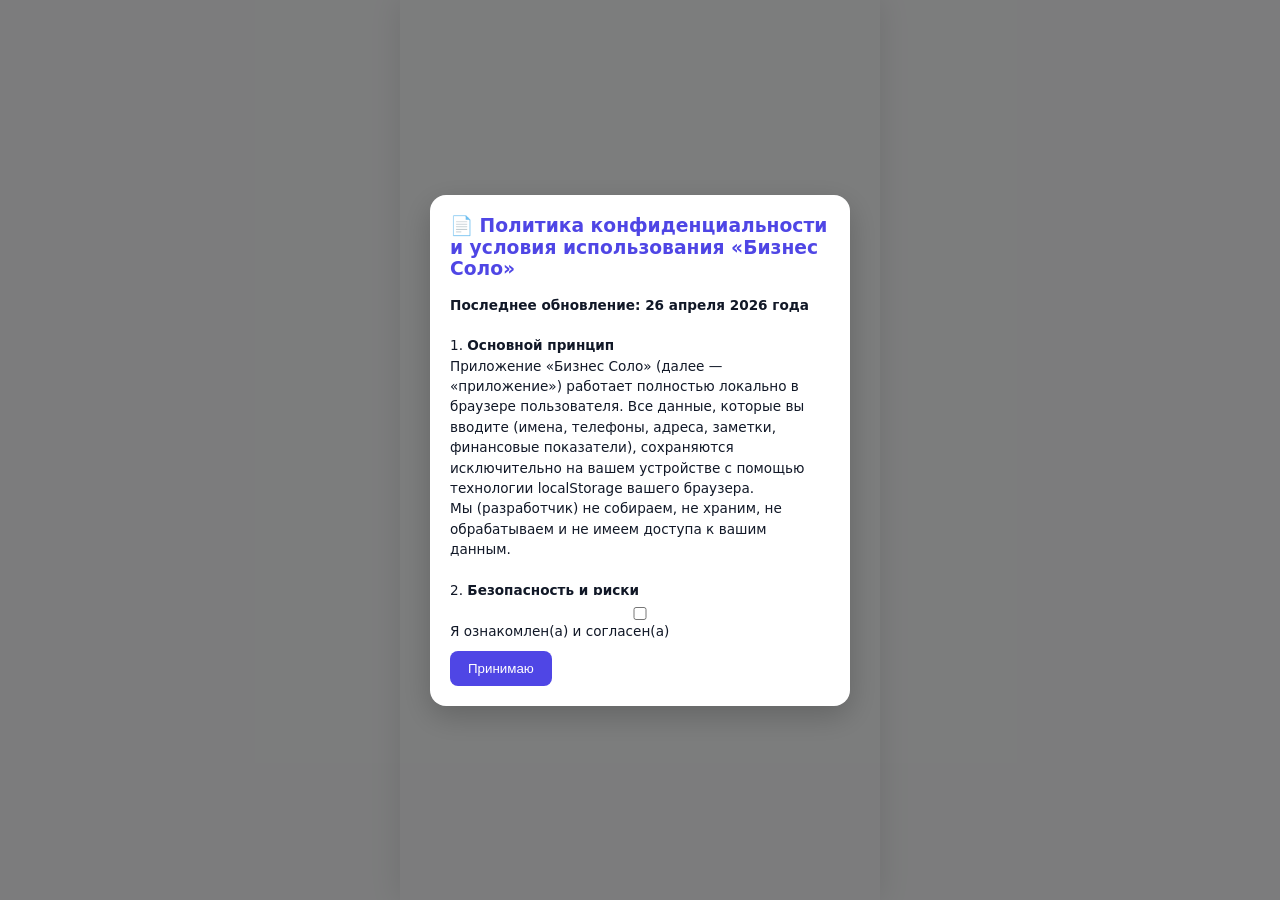
==== index.html @ 48cb6b0d "Update index.html дебаг" ====
<!DOCTYPE html>
<html lang="ru">
<head>
  <meta charset="UTF-8">
  <meta name="viewport" content="width=device-width, initial-scale=1.0, user-scalable=no, viewport-fit=cover">
  <title>Бизнес Соло — Микро CRM</title>
  <style>
    :root {
      --primary: #4f46e5;
      --primary-light: #eef2ff;
      --bg: #f9fafb;
      --card: #ffffff;
      --text: #111827;
      --gray: #6b7280;
      --border: #e5e7eb;
      --danger: #ef4444;
      --warning: #f59e0b;
      --success: #10b981;
      --shadow: 0 1px 3px rgba(0,0,0,0.1);
      --radius: 12px;
    }
    * { box-sizing: border-box; margin: 0; padding: 0; }
    body {
      font-family: system-ui, -apple-system, sans-serif;
      background: var(--bg);
      color: var(--text);
      display: flex;
      justify-content: center;
      align-items: center;
      height: 100dvh;
    }
    #app {
      width: 100%;
      max-width: 480px;
      height: 100%;
      background: var(--bg);
      display: flex;
      flex-direction: column;
      box-shadow: 0 0 30px rgba(0,0,0,0.1);
      position: relative;
      overflow: hidden;
    }
    .app-header {
      padding: 16px 20px 8px;
      font-size: 1.4rem;
      font-weight: 700;
      color: var(--primary);
      background: var(--card);
      border-bottom: 1px solid var(--border);
      z-index: 10;
      display: flex;
      align-items: center;
      justify-content: space-between;
    }
    .app-content {
      flex: 1;
      overflow-y: auto;
      padding: 16px 16px 80px 16px;
      -webkit-overflow-scrolling: touch;
      position: relative;
    }
    .tab-content { display: none; }
    .tab-content.active { display: block; }

    /* Нижнее меню */
    .bottom-nav {
      position: absolute;
      bottom: 0;
      left: 0;
      right: 0;
      height: 64px;
      background: var(--card);
      border-top: 1px solid var(--border);
      display: flex;
      justify-content: space-around;
      align-items: center;
      z-index: 20;
      box-shadow: 0 -2px 10px rgba(0,0,0,0.05);
      padding-bottom: env(safe-area-inset-bottom);
    }
    .nav-item {
      display: flex;
      flex-direction: column;
      align-items: center;
      justify-content: center;
      gap: 4px;
      background: none;
      border: none;
      color: var(--gray);
      font-size: 0.65rem;
      font-weight: 500;
      padding: 8px 12px;
      border-radius: 12px;
      transition: 0.2s;
      cursor: pointer;
      flex: 1;
    }
    .nav-item.active {
      color: var(--primary);
      background: var(--primary-light);
    }
    .nav-icon { font-size: 1.3rem; }

    .card {
      background: var(--card);
      border-radius: var(--radius);
      padding: 16px;
      margin-bottom: 12px;
      box-shadow: var(--shadow);
    }
    .list-item {
      display: flex;
      justify-content: space-between;
      align-items: center;
      padding: 14px 16px;
      background: var(--card);
      border-radius: var(--radius);
      margin-bottom: 8px;
      box-shadow: var(--shadow);
      cursor: pointer;
    }
    .list-item .info { flex: 1; }
    .list-item .actions { display: flex; gap: 8px; margin-left: 12px; }
    .badge {
      background: #dbeafe;
      color: #1e40af;
      padding: 4px 10px;
      border-radius: 20px;
      font-size: 0.7rem;
      font-weight: 600;
    }
    .btn {
      padding: 10px 18px;
      border: none;
      border-radius: 8px;
      font-weight: 500;
      cursor: pointer;
      transition: 0.2s;
      background: #e5e7eb;
      color: var(--text);
    }
    .btn-primary { background: var(--primary); color: white; }
    .btn-danger { background: var(--danger); color: white; }
    .btn-success { background: var(--success); color: white; }
    .btn-warning { background: var(--warning); color: white; }
    .btn-sm { padding: 6px 12px; font-size: 0.8rem; }
    .fab {
      position: sticky;
      bottom: 16px;
      float: right;
      width: 48px;
      height: 48px;
      border-radius: 50%;
      display: inline-flex;
      align-items: center;
      justify-content: center;
      font-size: 1.8rem;
      background: var(--primary);
      color: white;
      border: none;
      cursor: pointer;
      box-shadow: 0 4px 12px rgba(79,70,229,0.3);
      z-index: 5;
    }
    .search-input {
      width: 100%;
      padding: 10px;
      border: 1px solid var(--border);
      border-radius: 8px;
      margin-bottom: 12px;
      font-size: 0.95rem;
    }
    .funnel-columns {
      display: flex;
      gap: 12px;
      overflow-x: auto;
      padding-bottom: 12px;
    }
    .funnel-col {
      flex: 1;
      min-width: 140px;
      background: #f3f4f6;
      border-radius: var(--radius);
      padding: 8px;
      display: flex;
      flex-direction: column;
    }
    .funnel-col h3 { font-size: 0.8rem; margin-bottom: 8px; text-align: center; font-weight: 600; }
    .funnel-card {
      background: white;
      padding: 8px;
      border-radius: 6px;
      margin-bottom: 6px;
      display: flex;
      justify-content: space-between;
      align-items: center;
      box-shadow: 0 1px 2px rgba(0,0,0,0.05);
    }
    .summary-grid {
      display: grid;
      grid-template-columns: 1fr 1fr;
      gap: 10px;
      margin-bottom: 16px;
    }
    .summary-card {
      background: #f3f4f6;
      padding: 12px;
      border-radius: var(--radius);
    }
    .summary-card h4 { font-size: 0.7rem; color: var(--gray); text-transform: uppercase; }
    .summary-card .value { font-size: 1.4rem; font-weight: bold; margin-top: 4px; }

    .modal-overlay {
      position: fixed;
      top: 0; left: 0; width: 100%; height: 100%;
      background: rgba(0,0,0,0.5);
      display: flex;
      justify-content: center;
      align-items: center;
      z-index: 100;
      animation: fadeIn 0.2s;
    }
    .modal {
      background: var(--card);
      border-radius: 16px;
      padding: 20px;
      width: 90%;
      max-width: 420px;
      max-height: 85vh;
      overflow-y: auto;
      box-shadow: 0 10px 30px rgba(0,0,0,0.2);
    }
    .modal h3 { margin-bottom: 16px; color: var(--primary); }
    .form-group { margin-bottom: 12px; }
    .form-group label { display: block; font-weight: 500; margin-bottom: 4px; font-size: 0.85rem; }
    .form-group input, .form-group select, .form-group textarea {
      width: 100%;
      padding: 10px;
      border: 1px solid var(--border);
      border-radius: 8px;
      font-size: 0.95rem;
    }
    .modal-buttons { display: flex; gap: 10px; margin-top: 16px; justify-content: flex-end; }

    /* Toast */
    .toast-container {
      position: fixed;
      top: 16px;
      right: 16px;
      left: 16px;
      z-index: 200;
      pointer-events: none;
    }
    .toast {
      background: var(--text);
      color: white;
      padding: 12px 16px;
      border-radius: 8px;
      margin-bottom: 8px;
      box-shadow: var(--shadow);
      font-size: 0.9rem;
      animation: slideIn 0.3s ease;
      pointer-events: auto;
    }
    @keyframes slideIn { from { transform: translateY(-20px); opacity: 0; } to { transform: translateY(0); opacity: 1; } }
    @keyframes fadeIn { from { opacity: 0; } to { opacity: 1; } }
  </style>
</head>
<body>
<div id="app">
  <!-- Модальное окно согласия -->
  <div id="consentModal" class="modal-overlay" style="display:none;">
    <div class="modal">
      <h3>📄 Политика конфиденциальности и условия использования «Бизнес Соло»</h3>
      <div class="policy-text" style="font-size:0.85rem; line-height:1.5; max-height:300px; overflow-y:auto; margin-bottom:12px;">
        <strong>Последнее обновление: 26 апреля 2026 года</strong><br><br>
        1. <strong>Основной принцип</strong><br>
        Приложение «Бизнес Соло» (далее — «приложение») работает полностью локально в браузере пользователя. Все данные, которые вы вводите (имена, телефоны, адреса, заметки, финансовые показатели), сохраняются исключительно на вашем устройстве с помощью технологии localStorage вашего браузера.<br>
        Мы (разработчик) не собираем, не храним, не обрабатываем и не имеем доступа к вашим данным.<br><br>
        2. <strong>Безопасность и риски</strong><br>
        Хранение в localStorage означает:<br>
        - Ваши данные защищены стандартными механизмами браузера и ОС.<br>
        - При очистке данных браузера, удалении истории, переустановке браузера или использовании режима «инкогнито» информация может быть безвозвратно утеряна.<br>
        - Приложение не шифрует данные отдельно, доступ к ним может получить любой, кто имеет физический доступ к вашему разблокированному устройству.<br>
        Настоятельно рекомендуется регулярно создавать резервные копии.<br><br>
        3. <strong>Персональные данные</strong><br>
        Вы можете вносить любую информацию, включая персональные данные третьих лиц. Поскольку данные не покидают ваше устройство и не доступны разработчику, вы являетесь единственным ответственным за их сохранность и законность обработки.<br><br>
        4. <strong>Бесплатность и добровольные пожертвования</strong><br>
        Приложение полностью бесплатно. Поддержать разработку можно через Boosty: https://boosty.to/ilyasishmukhametov и DonationAlerts: https://www.donationalerts.com/r/ilyas_donationalerts<br><br>
        5. <strong>Отказ от гарантий</strong><br>
        Приложение предоставляется «как есть». Разработчик не гарантирует отсутствие ошибок, бесперебойную работу или сохранность данных.<br><br>
        6. <strong>Контакты</strong><br>
        Обратная связь через ВК: https://vk.ru/composerbloknot<br>
        Приложение создано с использованием нейросетевых технологий.
      </div>
      <div class="form-group">
        <label><input type="checkbox" id="consentCheckbox"> Я ознакомлен(а) и согласен(а)</label>
      </div>
      <button id="acceptConsentBtn" class="btn btn-primary" disabled>Принимаю</button>
    </div>
  </div>

  <!-- Основной UI -->
  <div id="mainUI" style="display:none; flex-direction:column; height:100%;">
    <div class="app-header">
      <span id="headerTitle">Клиенты</span>
    </div>
    <div class="app-content" id="appContent">
      <div id="tab-clients" class="tab-content active"></div>
      <div id="tab-tasks" class="tab-content"></div>
      <div id="tab-funnel" class="tab-content"></div>
      <div id="tab-accounting" class="tab-content"></div>
      <div id="tab-settings" class="tab-content"></div>
    </div>
    <div class="bottom-nav" id="bottomNav">
      <button class="nav-item active" data-tab="clients"><span class="nav-icon">👥</span>Клиенты</button>
      <button class="nav-item" data-tab="tasks"><span class="nav-icon">📋</span>Задачи</button>
      <button class="nav-item" data-tab="funnel"><span class="nav-icon">📊</span>Воронка</button>
      <button class="nav-item" data-tab="accounting"><span class="nav-icon">💰</span>Бухгалтерия</button>
      <button class="nav-item" data-tab="settings"><span class="nav-icon">⚙️</span>Настройки</button>
    </div>
  </div>
</div>

<!-- Toast контейнер -->
<div id="toastContainer" class="toast-container"></div>

<script>
  // ===================== УТИЛИТЫ =====================
  function escapeHtml(str) {
    const div = document.createElement('div');
    div.appendChild(document.createTextNode(str));
    return div.innerHTML;
  }
  function escapeCSV(str) {
    if (typeof str !== 'string') str = String(str);
    return `"${str.replace(/"/g, '""')}"`;
  }
  function showToast(message, duration = 2000) {
    const container = document.getElementById('toastContainer');
    const toast = document.createElement('div');
    toast.className = 'toast';
    toast.textContent = message;
    container.appendChild(toast);
    setTimeout(() => toast.remove(), duration);
  }

  // ===================== ХРАНИЛИЩЕ =====================
  const STORAGE_KEY = 'businessSolo';
  function loadData() {
    const raw = localStorage.getItem(STORAGE_KEY);
    const defaultData = {
      clients: [],
      obligations: [],
      funnel: {
        stages: ['Созвонились', 'Договорились о цене', 'Получена предоплата', 'Выполнено'],
        clientStage: {},
        trash: [] // { clientId, clientName, stageIndex, dateRemoved }
      }
    };
    if (!raw) return defaultData;
    try {
      const parsed = JSON.parse(raw);
      if (!parsed.funnel) parsed.funnel = defaultData.funnel;
      if (!parsed.funnel.stages) parsed.funnel.stages = defaultData.funnel.stages;
      if (!parsed.funnel.clientStage) parsed.funnel.clientStage = {};
      if (!parsed.funnel.trash) parsed.funnel.trash = [];
      // Миграция старых trash (если было только stage)
      parsed.funnel.trash = parsed.funnel.trash.map(t => {
        if (t.stageIndex === undefined && t.stage) {
          const idx = parsed.funnel.stages.indexOf(t.stage);
          return { ...t, stageIndex: idx >= 0 ? idx : 0 };
        }
        return t;
      });
      return parsed;
    } catch(e) { return defaultData; }
  }
  function saveData(data) {
    localStorage.setItem(STORAGE_KEY, JSON.stringify(data));
    document.dispatchEvent(new CustomEvent('data-updated'));
  }

  const modals = {};
  function showModal(modalId) {
    if (!modals[modalId]) modals[modalId] = document.getElementById(modalId);
    if (modals[modalId]) modals[modalId].style.display = 'flex';
  }
  function hideModal(modalId) {
    if (modals[modalId]) modals[modalId].style.display = 'none';
  }
  function switchTab(tabName) {
    document.querySelectorAll('.tab-content').forEach(c => c.classList.remove('active'));
    document.querySelectorAll('.nav-item').forEach(b => b.classList.remove('active'));
    const tab = document.getElementById(`tab-${tabName}`);
    if (tab) tab.classList.add('active');
    const navBtn = document.querySelector(`.nav-item[data-tab="${tabName}"]`);
    if (navBtn) navBtn.classList.add('active');
    document.getElementById('headerTitle').textContent =
      { clients: 'Клиенты', tasks: 'Задачи', funnel: 'Воронка', accounting: 'Бухгалтерия', settings: 'Настройки' }[tabName];
    document.dispatchEvent(new CustomEvent('tab-switched', { detail: tabName }));
  }

  // ===================== КЛИЕНТЫ =====================
  class ClientsTab {
    constructor(container) {
      this.container = container;
      this.searchQuery = '';
      this.render();
      document.addEventListener('data-updated', () => this.render());
      this.container.addEventListener('click', (e) => {
        const btn = e.target.closest('button');
        if (btn) {
          if (btn.id === 'addClientFab') showModal('clientModal');
          if (btn.dataset.action === 'edit') {
            const id = btn.closest('.list-item')?.dataset.clientId;
            if (id) this.editClient(id);
          }
          if (btn.dataset.action === 'delete') {
            const id = btn.closest('.list-item')?.dataset.clientId;
            if (id && confirm('Удалить клиента?')) this.deleteClient(id);
          }
          return;
        }
        const item = e.target.closest('.list-item');
        if (item && !e.target.closest('button')) {
          this.showClientInfo(item.dataset.clientId);
        }
      });
    }
    deleteClient(id) {
      let data = loadData();
      data.clients = data.clients.filter(c => c.id !== id);
      data.obligations = data.obligations.filter(o => o.clientId !== id);
      delete data.funnel.clientStage[id];
      data.funnel.trash = data.funnel.trash.filter(t => t.clientId !== id);
      saveData(data);
    }
    editClient(id) {
      const data = loadData();
      const client = data.clients.find(c => c.id === id);
      if (!client) return;
      document.getElementById('clientId').value = client.id;
      document.getElementById('clientFIO').value = client.fio;
      document.getElementById('clientPhone').value = client.phone || '';
      document.getElementById('clientEmail').value = client.email || '';
      document.getElementById('clientAddress').value = client.address || '';
      document.getElementById('clientDesc').value = client.desc || '';
      showModal('clientModal');
    }
    showClientInfo(id) {
      const data = loadData();
      const client = data.clients.find(c => c.id === id);
      if (!client) return;
      const obligations = data.obligations.filter(o => o.clientId === id);
      const content = document.getElementById('clientDetailContent');
      content.innerHTML = `
        <p><strong>ФИО:</strong> ${escapeHtml(client.fio)}</p>
        <p><strong>Телефон:</strong> ${escapeHtml(client.phone || '-')}</p>
        <p><strong>Email:</strong> ${escapeHtml(client.email || '-')}</p>
        <p><strong>Адрес:</strong> ${escapeHtml(client.address || '-')}</p>
        <p><strong>Описание:</strong> ${escapeHtml(client.desc || '-')}</p>
        <h4>Обязательства:</h4>
        ${obligations.map(o => `<div>📌 ${escapeHtml(o.desc)} (${o.date ? new Date(o.date).toLocaleDateString() : 'без срока'}) - Пред: ${o.prepay}₽, Пост: ${o.postpay}₽</div>`).join('')}
        <div class="modal-buttons">
          <button class="btn btn-sm" id="editClientFromDetail">Редактировать</button>
          <button class="btn btn-sm btn-danger" id="deleteClientFromDetail">Удалить</button>
        </div>
      `;
      document.getElementById('editClientFromDetail').onclick = () => { hideModal('clientDetailModal'); this.editClient(id); };
      document.getElementById('deleteClientFromDetail').onclick = () => { if(confirm('Удалить клиента?')) { this.deleteClient(id); hideModal('clientDetailModal'); }};
      showModal('clientDetailModal');
    }
    render() {
      const data = loadData();
      const filtered = data.clients.filter(c =>
        c.fio.toLowerCase().includes(this.searchQuery.toLowerCase())
      );
      let html = `<input class="search-input" type="text" placeholder="🔍 Поиск клиентов..." value="${escapeHtml(this.searchQuery)}" id="clientSearch">`;
      html += '<button class="fab" id="addClientFab">+</button>';
      html += filtered.map(c => `
        <div class="list-item" data-client-id="${c.id}">
          <div class="info"><strong>${escapeHtml(c.fio)}</strong></div>
          <button class="btn btn-sm" data-action="edit">✏️</button>
          <button class="btn btn-sm btn-danger" data-action="delete">🗑</button>
        </div>
      `).join('');
      if (filtered.length === 0) html += '<p style="text-align:center;color:gray;">Нет клиентов</p>';
      this.container.innerHTML = html;
      const searchInput = document.getElementById('clientSearch');
      if (searchInput) {
        searchInput.addEventListener('input', (e) => {
          this.searchQuery = e.target.value;
          this.render();
        });
      }
    }
  }

  // ===================== ЗАДАЧИ =====================
  class TasksTab {
    constructor(container) {
      this.container = container;
      this.render();
      document.addEventListener('data-updated', () => this.render());
      this.container.addEventListener('click', (e) => {
        const btn = e.target.closest('button');
        if (!btn) return;
        if (btn.id === 'addTaskFab') {
          document.getElementById('taskId').value = '';
          document.getElementById('taskModalTitle').textContent = 'Новое обязательство';
          showModal('taskModal');
        }
        if (btn.dataset.action === 'togglePre') {
          const id = btn.closest('.list-item')?.dataset.obligId;
          if (id) this.toggleObligation(id, 'prepaid');
        }
        if (btn.dataset.action === 'togglePost') {
          const id = btn.closest('.list-item')?.dataset.obligId;
          if (id) this.toggleObligation(id, 'postpaid');
        }
        if (btn.dataset.action === 'edit') {
          const id = btn.closest('.list-item')?.dataset.obligId;
          if (id) this.editObligation(id);
        }
        if (btn.dataset.action === 'delete') {
          const id = btn.closest('.list-item')?.dataset.obligId;
          if (id && confirm('Удалить задачу?')) this.deleteObligation(id);
        }
      });
    }
    toggleObligation(id, field) {
      let data = loadData();
      const obl = data.obligations.find(o => o.id === id);
      if (!obl) return;
      obl[field] = !obl[field];
      saveData(data);
    }
    editObligation(id) {
      const data = loadData();
      const obl = data.obligations.find(o => o.id === id);
      if (!obl) return;
      document.getElementById('taskId').value = obl.id;
      document.getElementById('taskClientSelect').value = obl.clientId;
      document.getElementById('taskDesc').value = obl.desc;
      document.getElementById('taskPrepay').value = obl.prepay;
      document.getElementById('taskPostpay').value = obl.postpay;
      document.getElementById('taskCosts').value = obl.costs;
      document.getElementById('taskDate').value = obl.date;
      document.getElementById('taskModalTitle').textContent = 'Редактировать обязательство';
      showModal('taskModal');
    }
    deleteObligation(id) {
      let data = loadData();
      data.obligations = data.obligations.filter(o => o.id !== id);
      saveData(data);
    }
    render() {
      const data = loadData();
      const obligations = [...data.obligations].sort((a,b) => {
        if (a.date && b.date) return new Date(a.date) - new Date(b.date);
        if (a.date) return -1;
        if (b.date) return 1;
        return parseInt(b.id) - parseInt(a.id);
      });
      const today = new Date(); today.setHours(0,0,0,0);
      let html = '<button class="fab" id="addTaskFab">+</button>';
      obligations.forEach(o => {
        const client = data.clients.find(c => c.id === o.clientId);
        const clientName = client ? client.fio : 'Неизвестный';
        const dateStr = o.date ? new Date(o.date).toLocaleDateString() : 'без срока';
        const overdue = o.date && new Date(o.date) < today ? 'style="border-left:4px solid var(--danger);"' : '';
        html += `<div class="list-item" data-oblig-id="${o.id}" ${overdue}>
          <div class="info"><strong>${escapeHtml(clientName)}</strong>: ${escapeHtml(o.desc)}<br><small>📅 ${dateStr} | 💰 ${o.prepay}/${o.postpay}₽</small></div>
          <div class="actions">
            <button class="btn btn-sm ${o.prepaid ? 'btn-success' : ''}" data-action="togglePre" title="Отметить предоплату">Прд</button>
            <button class="btn btn-sm ${o.postpaid ? 'btn-success' : ''}" data-action="togglePost" title="Отметить постоплату">Пст</button>
            <button class="btn btn-sm" data-action="edit" title="Редактировать">✏️</button>
            <button class="btn btn-sm btn-danger" data-action="delete" title="Удалить">🗑</button>
          </div>
        </div>`;
      });
      if (obligations.length === 0) html += '<p style="text-align:center;color:gray;">Нет задач</p>';
      this.container.innerHTML = html;
    }
  }

  // ===================== ВОРОНКА =====================
  class FunnelTab {
    constructor(container) {
      this.container = container;
      this.render();
      document.addEventListener('data-updated', () => this.render());
      this.container.addEventListener('click', (e) => {
        const btn = e.target.closest('button');
        if (!btn) return;
        if (btn.id === 'addToFunnelBtn') this.showAddToFunnel();
        if (btn.id === 'trashBtn') this.showTrash();
        if (btn.id === 'manageStagesBtn') showModal('stagesModal');
        if (btn.dataset.move) {
          const [cid, dir] = btn.dataset.move.split(',');
          this.moveClient(cid, dir);
        }
        if (btn.dataset.trashClient) {
          if (confirm('Удалить клиента в мусорку?')) this.sendToTrash(btn.dataset.trashClient);
        }
      });
    }
    moveClient(clientId, direction) {
      let data = loadData();
      const stagesCount = data.funnel.stages.length;
      let cur = data.funnel.clientStage[clientId] ?? 0;
      if (direction === 'right') cur = Math.min(cur + 1, stagesCount - 1);
      else cur = Math.max(cur - 1, 0);
      data.funnel.clientStage[clientId] = cur;
      saveData(data);
    }
    sendToTrash(clientId) {
      let data = loadData();
      const client = data.clients.find(c => c.id === clientId);
      if (!client) return;
      const stageIdx = data.funnel.clientStage[clientId] ?? 0;
      data.funnel.trash.push({
        clientId,
        clientName: client.fio,
        stageIndex: stageIdx,
        dateRemoved: new Date().toISOString()
      });
      delete data.funnel.clientStage[clientId];
      saveData(data);
    }
    showTrash() {
      const data = loadData();
      const trash = data.funnel.trash;
      const content = document.getElementById('trashContent');
      const stats = {};
      trash.forEach(t => {
        const stageName = data.funnel.stages[t.stageIndex] || 'Неизвестно';
        stats[stageName] = (stats[stageName] || 0) + 1;
      });
      let html = trash.map(t => {
        const stageName = data.funnel.stages[t.stageIndex] || 'Неизвестно';
        return `<div class="list-item"><span>${escapeHtml(t.clientName)} — этап «${escapeHtml(stageName)}»</span>
          <button class="btn btn-sm" data-restore="${t.clientId}">↩️</button></div>`;
      }).join('');
      html += '<div class="trash-stats" style="margin-top:12px;"><strong>Статистика отвалов:</strong><br>';
      for (const [stage, count] of Object.entries(stats)) html += `${escapeHtml(stage)}: ${count}<br>`;
      html += '</div>';
      html += '<button id="clearTrashBtn" class="btn btn-danger btn-sm" style="margin-top:12px;">Очистить всё</button>';
      content.innerHTML = html;
      showModal('trashModal');
      document.querySelectorAll('[data-restore]').forEach(btn => {
        btn.onclick = () => {
          let d = loadData();
          const id = btn.dataset.restore;
          const item = d.funnel.trash.find(t => t.clientId === id);
          if (item) {
            d.funnel.clientStage[id] = item.stageIndex;
            d.funnel.trash = d.funnel.trash.filter(t => t.clientId !== id);
            saveData(d);
            this.showTrash();
          }
        };
      });
      document.getElementById('clearTrashBtn').onclick = () => {
        if (confirm('Очистить всю мусорку?')) {
          let d = loadData();
          d.funnel.trash = [];
          saveData(d);
          hideModal('trashModal');
          showToast('Мусорка очищена');
        }
      };
    }
    showAddToFunnel() {
      const data = loadData();
      const inFunnel = new Set(Object.keys(data.funnel.clientStage));
      const inTrash = new Set(data.funnel.trash.map(t => t.clientId));
      const available = data.clients.filter(c => !inFunnel.has(c.id) && !inTrash.has(c.id));
      const content = document.getElementById('addToFunnelContent');
      content.innerHTML = available.length ? available.map(c => `<div class="list-item" data-cid="${c.id}">${escapeHtml(c.fio)}<button class="btn btn-sm">+</button></div>`).join('')
        : '<p>Все клиенты уже в воронке или в мусорке</p>';
      showModal('addToFunnelModal');
      content.querySelectorAll('.list-item').forEach(item => {
        item.addEventListener('click', () => {
          const cid = item.dataset.cid;
          if (!cid) return;
          let d = loadData();
          d.funnel.clientStage[cid] = 0;
          saveData(d);
          hideModal('addToFunnelModal');
        });
      });
    }
    renderStagesManagement() {
      const data = loadData();
      const container = document.getElementById('stagesList');
      if (!container) return;
      container.innerHTML = data.funnel.stages.map((s, idx) => `
        <div style="display:flex; align-items:center; margin-bottom:8px;">
          <input type="text" value="${escapeHtml(s)}" data-stage-idx="${idx}" style="flex:1;">
          <button class="btn btn-sm" data-move-stage="${idx},up" ${idx===0?'disabled':''}>↑</button>
          <button class="btn btn-sm" data-move-stage="${idx},down" ${idx===data.funnel.stages.length-1?'disabled':''}>↓</button>
          <button class="btn btn-sm btn-danger" data-del-stage="${idx}" style="margin-left:4px;">🗑</button>
        </div>
      `).join('');
      container.querySelectorAll('input').forEach(inp => {
        inp.addEventListener('change', () => {
          const idx = parseInt(inp.dataset.stageIdx);
          let d = loadData();
          d.funnel.stages[idx] = inp.value.trim() || d.funnel.stages[idx];
          saveData(d);
        });
      });
      container.querySelectorAll('[data-move-stage]').forEach(btn => {
        btn.addEventListener('click', () => {
          const [idx, dir] = btn.dataset.moveStage.split(',');
          const i = parseInt(idx);
          let d = loadData();
          const stages = d.funnel.stages;
          if (dir === 'up' && i > 0) {
            [stages[i], stages[i-1]] = [stages[i-1], stages[i]];
            // Обновить индексы клиентов
            for (const [cid, s] of Object.entries(d.funnel.clientStage)) {
              if (s === i) d.funnel.clientStage[cid] = i-1;
              else if (s === i-1) d.funnel.clientStage[cid] = i;
            }
            for (const item of d.funnel.trash) {
              if (item.stageIndex === i) item.stageIndex = i-1;
              else if (item.stageIndex === i-1) item.stageIndex = i;
            }
          } else if (dir === 'down' && i < stages.length-1) {
            [stages[i], stages[i+1]] = [stages[i+1], stages[i]];
            for (const [cid, s] of Object.entries(d.funnel.clientStage)) {
              if (s === i) d.funnel.clientStage[cid] = i+1;
              else if (s === i+1) d.funnel.clientStage[cid] = i;
            }
            for (const item of d.funnel.trash) {
              if (item.stageIndex === i) item.stageIndex = i+1;
              else if (item.stageIndex === i+1) item.stageIndex = i;
            }
          }
          saveData(d);
          this.renderStagesManagement();
        });
      });
      container.querySelectorAll('[data-del-stage]').forEach(btn => {
        btn.addEventListener('click', () => {
          const idx = parseInt(btn.dataset.delStage);
          if (!confirm('Удалить стадию?')) return;
          let d = loadData();
          if (d.funnel.stages.length <= 1) return;
          const newIdx = idx === 0 ? 0 : idx - 1;
          for (const [cid, s] of Object.entries(d.funnel.clientStage)) {
            if (s === idx) d.funnel.clientStage[cid] = newIdx;
            else if (s > idx) d.funnel.clientStage[cid] = s - 1;
          }
          for (const item of d.funnel.trash) {
            if (item.stageIndex === idx) item.stageIndex = newIdx;
            else if (item.stageIndex > idx) item.stageIndex -= 1;
          }
          d.funnel.stages.splice(idx, 1);
          saveData(d);
          this.renderStagesManagement();
        });
      });
      document.getElementById('addStageBtn').onclick = () => {
        const name = document.getElementById('newStageName').value.trim();
        if (!name) return;
        let d = loadData();
        d.funnel.stages.push(name);
        saveData(d);
        document.getElementById('newStageName').value = '';
        this.renderStagesManagement();
      };
    }
    render() {
      const data = loadData();
      let html = '<div style="display:flex; justify-content:space-between; margin-bottom:12px;">';
      html += '<button class="btn btn-sm" id="trashBtn">🗑️ Мусорка</button>';
      html += '<button class="btn btn-sm" id="addToFunnelBtn">+ Клиент</button>';
      html += '</div>';
      html += '<div class="funnel-columns">';
      data.funnel.stages.forEach((stage, idx) => {
        const clientsInStage = Object.entries(data.funnel.clientStage)
          .filter(([_, s]) => s === idx)
          .map(([cid]) => data.clients.find(c => c.id === cid))
          .filter(Boolean);
        html += `<div class="funnel-col"><h3>${escapeHtml(stage)}</h3>`;
        clientsInStage.forEach(client => {
          html += `<div class="funnel-card">
            <span>${escapeHtml(client.fio)}</span>
            <div>
              <button class="btn btn-sm" data-move="${client.id},left">←</button>
              <button class="btn btn-sm" data-move="${client.id},right">→</button>
              <button class="btn btn-sm btn-warning" data-trash-client="${client.id}">🗑</button>
            </div>
          </div>`;
        });
        html += '</div>';
      });
      html += '</div>';
      html += '<button class="btn btn-sm" id="manageStagesBtn" style="margin-top:10px;">Управление стадиями</button>';
      this.container.innerHTML = html;
    }
  }

  // ===================== БУХГАЛТЕРИЯ =====================
 class AccountingTab {
    constructor(container) {
      this.container = container;
      document.addEventListener('data-updated', () => this.render());
      this.render();
    }
    getFiltered(filter = null) {
      const data = loadData();
      if (!filter) {
        const periodSelect = this.container.querySelector('#periodSelect');
        const dateFrom = this.container.querySelector('#dateFrom');
        const dateTo = this.container.querySelector('#dateTo');
        if (!periodSelect) return data.obligations;
        const period = periodSelect.value;
        filter = { period, customFrom: dateFrom?.value, customTo: dateTo?.value };
      }
      const { period, customFrom, customTo } = filter;
      const now = new Date();
      const todayStart = new Date(now.getFullYear(), now.getMonth(), now.getDate());
      return data.obligations.filter(o => {
        if (!o.date) return period === 'all';
        const d = new Date(o.date);
        switch(period) {
          case 'today': return d >= todayStart && d < new Date(todayStart.getTime() + 86400000);
          case 'week': {
            const day = now.getDay() || 7;
            const mon = new Date(now); mon.setDate(now.getDate()-day+1); mon.setHours(0,0,0,0);
            const sun = new Date(mon); sun.setDate(mon.getDate()+6); sun.setHours(23,59,59,999);
            return d>=mon && d<=sun;
          }
          case 'month': return d.getMonth()===now.getMonth() && d.getFullYear()===now.getFullYear();
          case 'year': return d.getFullYear()===now.getFullYear();
          case 'lastMonth': {
            const lm = new Date(now.getFullYear(), now.getMonth()-1,1);
            const lme = new Date(now.getFullYear(), now.getMonth(),0); lme.setHours(23,59,59,999);
            return d>=lm && d<=lme;
          }
          case 'lastYear': return d.getFullYear()===now.getFullYear()-1;
          case 'custom': {
            const from = customFrom ? new Date(customFrom) : null;
            const to = customTo ? new Date(customTo) : null;
            if (from) from.setHours(0,0,0,0);
            if (to) to.setHours(23,59,59,999);
            if (from && to) return d>=from && d<=to;
            if (from) return d>=from;
            if (to) return d<=to;
            return true;
          }
          default: return true;
        }
      });
    }
    exportCSV(all = false) {
      const filtered = all ? loadData().obligations : this.getFiltered();
      const data = loadData();
      const clientsMap = new Map(data.clients.map(c => [c.id, c.fio]));
      let csv = 'Клиент,Описание,Дата,Предоплата,Предоплата получена,Постоплата,Постоплата получена,Затраты\n';
      filtered.forEach(o => {
        csv += [
          escapeCSV(clientsMap.get(o.clientId) || ''),
          escapeCSV(o.desc),
          escapeCSV(o.date || ''),
          o.prepay,
          o.prepaid ? 'Да' : 'Нет',
          o.postpay,
          o.postpaid ? 'Да' : 'Нет',
          o.costs
        ].join(',') + '\n';
      });
      const blob = new Blob(['\uFEFF'+csv], {type:'text/csv'});
      const a = document.createElement('a'); a.href = URL.createObjectURL(blob); a.download = 'accounting.csv'; a.click();
    }
    render() {
      const filtered = this.getFiltered();
      const s = {
        expPre: 0, recPre: 0,
        expPost: 0, recPost: 0,
        costs: 0
      };
      filtered.forEach(o => {
        if (!o.prepaid) s.expPre += o.prepay;
        else s.recPre += o.prepay;
        if (!o.postpaid) s.expPost += o.postpay;
        else s.recPost += o.postpay;
        s.costs += o.costs;
      });
      const profit = s.recPre + s.recPost - s.costs;

      this.container.innerHTML = `
        <div class="card">
          <select id="periodSelect" style="width:100%; margin-bottom:8px;">
            <option value="all">Всё время</option>
            <option value="today">Сегодня</option>
            <option value="week">Неделя</option>
            <option value="month">Месяц</option>
            <option value="year">Год</option>
            <option value="lastMonth">Прошлый месяц</option>
            <option value="lastYear">Прошлый год</option>
            <option value="custom">Произвольный</option>
          </select>
          <div id="customRange" style="display:none; gap:8px; margin-bottom:8px;">
            <input type="date" id="dateFrom"><input type="date" id="dateTo">
          </div>
          <div class="summary-grid">
            <div class="summary-card">
              <h4>Предоплаты к получению</h4>
              <div class="value">${s.expPre.toFixed(2)}₽</div>
            </div>
            <div class="summary-card">
              <h4>Получено предоплат</h4>
              <div class="value" style="color:green">${s.recPre.toFixed(2)}₽</div>
            </div>
            <div class="summary-card">
              <h4>Постоплаты к получению</h4>
              <div class="value">${s.expPost.toFixed(2)}₽</div>
            </div>
            <div class="summary-card">
              <h4>Получено постоплат</h4>
              <div class="value" style="color:green">${s.recPost.toFixed(2)}₽</div>
            </div>
            <div class="summary-card">
              <h4>Затраты</h4>
              <div class="value" style="color:red">${s.costs.toFixed(2)}₽</div>
            </div>
            <div class="summary-card">
              <h4>Чистая прибыль</h4>
              <div class="value">${profit.toFixed(2)}₽</div>
            </div>
          </div>
          <button id="exportBtn" class="btn btn-primary" style="width:100%;">📥 Экспорт CSV</button>
        </div>
      `;

      // Обработчики событий теперь внутри render()
      const periodSelect = this.container.querySelector('#periodSelect');
      const customRange = this.container.querySelector('#customRange');
      const dateFrom = this.container.querySelector('#dateFrom');
      const dateTo = this.container.querySelector('#dateTo');
      const exportBtn = this.container.querySelector('#exportBtn');

      if (periodSelect) {
        periodSelect.addEventListener('change', () => {
          if (customRange) customRange.style.display = periodSelect.value === 'custom' ? 'flex' : 'none';
          this.render();
        });
      }
      if (exportBtn) {
        exportBtn.addEventListener('click', () => this.exportCSV());
      }
      if (dateFrom) dateFrom.addEventListener('change', () => this.render());
      if (dateTo) dateTo.addEventListener('change', () => this.render());
      if (customRange) customRange.style.display = periodSelect?.value === 'custom' ? 'flex' : 'none';
    }
}
  // ===================== НАСТРОЙКИ =====================
  class SettingsTab {
    constructor(container) {
      this.container = container;
      this.render();
    }
    render() {
      this.container.innerHTML = `
        <div class="card">
          <h3>💾 Резервная копия</h3>
          <button id="downloadBackupBtn" class="btn btn-primary" style="width:100%; margin-bottom:8px; padding:12px;">📥 Скачать</button>
          <button id="uploadBackupBtn" class="btn" style="width:100%; padding:12px;">📤 Загрузить</button>
          <input type="file" id="backupFileInput" accept=".json" hidden>
        </div>
        <div class="card">
          <h3>📤 Экспорт</h3>
          <button id="exportClientsBtn" class="btn" style="width:100%; margin-bottom:6px; padding:12px;">👥 Клиенты CSV</button>
          <button id="exportTasksBtn" class="btn" style="width:100%; margin-bottom:6px; padding:12px;">📋 Задачи CSV</button>
          <button id="exportFunnelBtn" class="btn" style="width:100%; margin-bottom:6px; padding:12px;">📊 Воронка CSV</button>
          <button id="exportAccountingBtn" class="btn" style="width:100%; padding:12px;">💰 Бухгалтерия CSV (все)</button>
        </div>
        <div class="card">
          <h3>🛠️ Управление</h3>
          <button id="resetDataBtn" class="btn btn-danger" style="width:100%; margin-bottom:12px; padding:12px;">🗑️ Сбросить все данные</button>
          <button id="showConsentAgain" class="btn" style="width:100%; padding:12px;">📄 Пользовательское соглашение</button>
        </div>
        <div class="card">
          <h3>ℹ️ О приложении</h3>
          <a href="https://boosty.to/ilyasishmukhametov" target="_blank" style="display:block; padding:10px 0; text-decoration:none;">❤️ Поддержать на Boosty</a>
          <a href="https://www.donationalerts.com/r/ilyas_donationalerts" target="_blank" style="display:block; padding:10px 0; text-decoration:none;">💲 DonationAlerts</a>
          <a href="https://vk.ru/composerbloknot" target="_blank" style="display:block; padding:10px 0; text-decoration:none;">✉️ Обратная связь ВК</a>
          <p style="margin-top:16px; text-align:center; font-size:0.8rem;">© 2026 Бизнес Соло</p>
        </div>
      `;
      document.getElementById('downloadBackupBtn').onclick = () => {
        const blob = new Blob([JSON.stringify(loadData())], {type:'application/json'});
        const a = document.createElement('a'); a.href = URL.createObjectURL(blob); a.download = 'backup.json'; a.click();
      };
      document.getElementById('uploadBackupBtn').onclick = () => document.getElementById('backupFileInput').click();
      document.getElementById('backupFileInput').onchange = (e) => {
        const file = e.target.files[0];
        if (!file) return;
        const reader = new FileReader();
        reader.onload = (ev) => {
          try {
            const imported = JSON.parse(ev.target.result);
            if (imported.clients && imported.obligations) {
              if (confirm('Заменить данные?')) { saveData(imported); showToast('Данные импортированы'); }
            } else showToast('Неверный формат файла');
          } catch { showToast('Ошибка чтения файла'); }
        };
        reader.readAsText(file);
      };
      document.getElementById('exportClientsBtn').onclick = () => {
        const data = loadData();
        let csv = 'ФИО,Телефон,Email,Адрес,Описание\n';
        data.clients.forEach(c => csv += `${escapeCSV(c.fio)},${escapeCSV(c.phone||'')},${escapeCSV(c.email||'')},${escapeCSV(c.address||'')},${escapeCSV(c.desc||'')}\n`);
        const blob = new Blob(['\uFEFF'+csv], {type:'text/csv'});
        const a = document.createElement('a'); a.href = URL.createObjectURL(blob); a.download = 'clients.csv'; a.click();
      };
      document.getElementById('exportTasksBtn').onclick = () => {
        const data = loadData(); const map = new Map(data.clients.map(c=>[c.id,c.fio]));
        let csv = 'Клиент,Описание,Дата,Предоплата,Постоплата,Затраты\n';
        data.obligations.forEach(o => csv += `${escapeCSV(map.get(o.clientId)||'')},${escapeCSV(o.desc)},${escapeCSV(o.date||'')},${o.prepay},${o.postpay},${o.costs}\n`);
        const blob = new Blob(['\uFEFF'+csv], {type:'text/csv'});
        const a = document.createElement('a'); a.href = URL.createObjectURL(blob); a.download = 'tasks.csv'; a.click();
      };
      document.getElementById('exportFunnelBtn').onclick = () => {
        const data = loadData();
        let csv = 'Клиент,Стадия\n';
        for (const [cid, idx] of Object.entries(data.funnel.clientStage)) {
          const client = data.clients.find(c=>c.id===cid);
          csv += `${escapeCSV(client?.fio||'')},${escapeCSV(data.funnel.stages[idx]||'')}\n`;
        }
        const blob = new Blob(['\uFEFF'+csv], {type:'text/csv'});
        const a = document.createElement('a'); a.href = URL.createObjectURL(blob); a.download = 'funnel.csv'; a.click();
      };
      document.getElementById('exportAccountingBtn').onclick = () => {
        // Используем временный экземпляр для вызова exportCSV с параметром all=true
        const temp = new AccountingTab(document.createElement('div'));
        temp.exportCSV(true);
      };
      document.getElementById('resetDataBtn').onclick = () => {
        if (confirm('Вы уверены? Это удалит всех клиентов, задачи и воронку безвозвратно.')) {
          saveData({ clients: [], obligations: [], funnel: { stages: ['Созвонились', 'Договорились о цене', 'Получена предоплата', 'Выполнено'], clientStage: {}, trash: [] } });
          showToast('Все данные сброшены');
        }
      };
      document.getElementById('showConsentAgain').onclick = () => showModal('consentModal');
    }
  }

  // ===================== ИНИЦИАЛИЗАЦИЯ =====================
  document.addEventListener('DOMContentLoaded', () => {
    document.body.insertAdjacentHTML('beforeend', `
      <div id="clientModal" class="modal-overlay" style="display:none;"><div class="modal">
        <h3>Добавить клиента</h3>
        <input type="hidden" id="clientId">
        <div class="form-group"><label>ФИО</label><input id="clientFIO" required></div>
        <div class="form-group"><label>Телефон</label><input id="clientPhone"></div>
        <div class="form-group"><label>Email</label><input id="clientEmail"></div>
        <div class="form-group"><label>Адрес</label><input id="clientAddress"></div>
        <div class="form-group"><label>Описание</label><textarea id="clientDesc" rows="2"></textarea></div>
        <div class="modal-buttons"><button class="btn" onclick="hideModal('clientModal')">Отмена</button><button class="btn btn-primary" id="saveClientBtn">Сохранить</button></div>
      </div></div>
      <div id="taskModal" class="modal-overlay" style="display:none;"><div class="modal">
        <h3 id="taskModalTitle">Новое обязательство</h3>
        <input type="hidden" id="taskId">
        <div class="form-group"><label>Клиент</label><select id="taskClientSelect"></select></div>
        <div class="form-group"><label>Описание</label><input id="taskDesc" placeholder="Например: Полить цветы"></div>
        <div class="form-group"><label>Предоплата, ₽</label><input type="number" id="taskPrepay" value="0" step="0.01"></div>
        <div class="form-group"><label>Постоплата, ₽</label><input type="number" id="taskPostpay" value="0" step="0.01"></div>
        <div class="form-group"><label>Затраты, ₽</label><input type="number" id="taskCosts" value="0" step="0.01"></div>
        <div class="form-group"><label>Дата и время</label><input type="datetime-local" id="taskDate"></div>
        <div class="modal-buttons"><button class="btn" onclick="hideModal('taskModal')">Отмена</button><button class="btn btn-primary" id="saveTaskBtn">Сохранить</button></div>
      </div></div>
      <div id="clientDetailModal" class="modal-overlay" style="display:none;"><div class="modal"><div id="clientDetailContent"></div><button class="btn" onclick="hideModal('clientDetailModal')">Закрыть</button></div></div>
      <div id="trashModal" class="modal-overlay" style="display:none;"><div class="modal"><h3>🗑️ Мусорка</h3><div id="trashContent"></div><button class="btn" onclick="hideModal('trashModal')">Закрыть</button></div></div>
      <div id="addToFunnelModal" class="modal-overlay" style="display:none;"><div class="modal"><h3>Добавить клиента в воронку</h3><div id="addToFunnelContent"></div><button class="btn" onclick="hideModal('addToFunnelModal')">Закрыть</button></div></div>
      <div id="stagesModal" class="modal-overlay" style="display:none;"><div class="modal"><h3>Управление стадиями</h3><div id="stagesList"></div><input id="newStageName" placeholder="Новая стадия" style="width:100%; margin-top:8px;"><button id="addStageBtn" class="btn btn-primary" style="width:100%; margin-top:4px;">Добавить</button><button class="btn" onclick="hideModal('stagesModal')" style="width:100%; margin-top:8px;">Закрыть</button></div></div>
    `);

    const consentKey = 'privacyAccepted';
    if (localStorage.getItem(consentKey) !== 'true') {
      showModal('consentModal');
      document.getElementById('consentCheckbox').addEventListener('change', function() {
        document.getElementById('acceptConsentBtn').disabled = !this.checked;
      });
      document.getElementById('acceptConsentBtn').addEventListener('click', () => {
        if (document.getElementById('consentCheckbox').checked) {
          localStorage.setItem(consentKey, 'true');
          hideModal('consentModal');
          document.getElementById('mainUI').style.display = 'flex';
          initApp();
        }
      });
    } else {
      document.getElementById('mainUI').style.display = 'flex';
      initApp();
    }

    function initApp() {
      document.querySelectorAll('.nav-item').forEach(btn => {
        btn.addEventListener('click', () => switchTab(btn.dataset.tab));
      });

      new ClientsTab(document.getElementById('tab-clients'));
      new TasksTab(document.getElementById('tab-tasks'));
      const funnelTab = new FunnelTab(document.getElementById('tab-funnel'));
      new AccountingTab(document.getElementById('tab-accounting'));
      new SettingsTab(document.getElementById('tab-settings'));

      document.getElementById('saveClientBtn').addEventListener('click', () => {
        const id = document.getElementById('clientId').value;
        const fio = document.getElementById('clientFIO').value.trim();
        if (!fio) return showToast('ФИО обязательно', 2000);
        const client = {
          id: id || Date.now().toString(),
          fio, phone: document.getElementById('clientPhone').value,
          email: document.getElementById('clientEmail').value,
          address: document.getElementById('clientAddress').value,
          desc: document.getElementById('clientDesc').value
        };
        let data = loadData();
        if (id) {
          const idx = data.clients.findIndex(c => c.id === id);
          if (idx !== -1) data.clients[idx] = client;
        } else data.clients.push(client);
        saveData(data);
        hideModal('clientModal');
      });

      document.getElementById('saveTaskBtn').addEventListener('click', () => {
        const id = document.getElementById('taskId').value;
        const clientId = document.getElementById('taskClientSelect').value;
        const desc = document.getElementById('taskDesc').value.trim();
        if (!clientId || !desc) return showToast('Заполните клиента и описание');
        const task = {
          id: id || Date.now().toString(),
          clientId, desc,
          prepay: parseFloat(document.getElementById('taskPrepay').value) || 0,
          postpay: parseFloat(document.getElementById('taskPostpay').value) || 0,
          prepaid: false, postpaid: false,
          costs: parseFloat(document.getElementById('taskCosts').value) || 0,
          date: document.getElementById('taskDate').value
        };
        let data = loadData();
        if (id) {
          const index = data.obligations.findIndex(o => o.id === id);
          if (index !== -1) data.obligations[index] = task;
        } else data.obligations.push(task);
        saveData(data);
        hideModal('taskModal');
      });

      function updateTaskClientSelect() {
        const data = loadData();
        const select = document.getElementById('taskClientSelect');
        if (select) select.innerHTML = '<option value="">Выберите клиента</option>' + data.clients.map(c => `<option value="${c.id}">${escapeHtml(c.fio)}</option>`).join('');
      }
      document.addEventListener('data-updated', updateTaskClientSelect);
      updateTaskClientSelect();

      const observer = new MutationObserver((mutations) => {
        mutations.forEach(mu => {
          if (mu.target.id === 'stagesModal' && mu.target.style.display === 'flex') {
            funnelTab.renderStagesManagement();
          }
        });
      });
      observer.observe(document.getElementById('stagesModal'), { attributes: true, attributeFilter: ['style'] });

      // Закрытие модалок по клику на оверлей и Escape
      document.querySelectorAll('.modal-overlay').forEach(overlay => {
        overlay.addEventListener('click', function(e) {
          if (e.target === this) this.style.display = 'none';
        });
      });
      document.addEventListener('keydown', (e) => {
        if (e.key === 'Escape') {
          document.querySelectorAll('.modal-overlay[style*="display: flex"]').forEach(overlay => {
            overlay.style.display = 'none';
          });
        }
      });
    }
  });
</script>
</body>
</html>
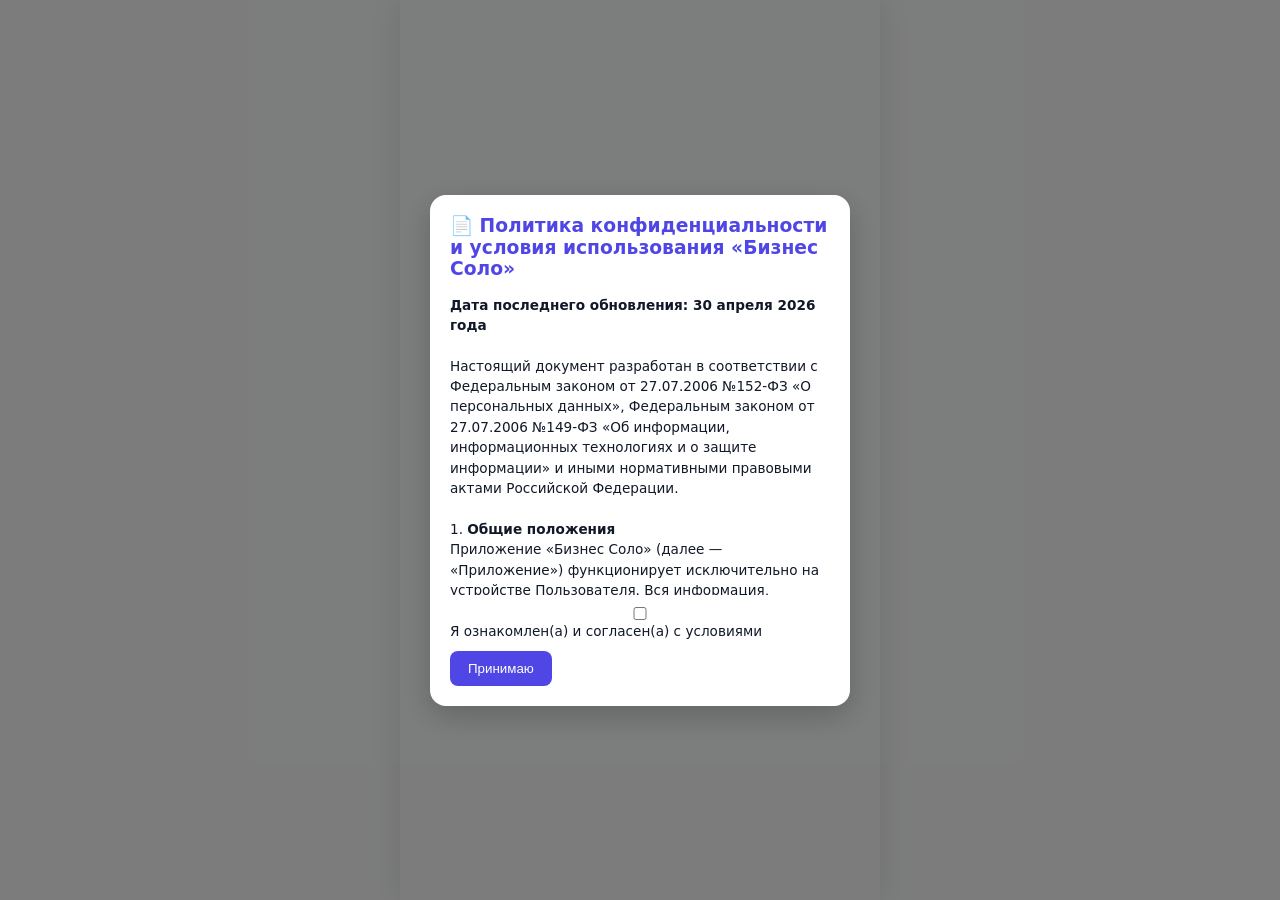
==== commit 7111c464: "Rename deepseek_html_20260430_32c17f.html to index.html" ====
--- a/index.html
+++ b/index.html
@@ -184,6 +184,8 @@
       padding: 8px;
       display: flex;
       flex-direction: column;
+      max-height: 60vh;
+      overflow-y: auto;
     }
     .funnel-col h3 { font-size: 0.8rem; margin-bottom: 8px; text-align: center; font-weight: 600; }
     .funnel-card {
@@ -273,28 +275,29 @@
     <div class="modal">
       <h3>📄 Политика конфиденциальности и условия использования «Бизнес Соло»</h3>
       <div class="policy-text" style="font-size:0.85rem; line-height:1.5; max-height:300px; overflow-y:auto; margin-bottom:12px;">
-        <strong>Последнее обновление: 26 апреля 2026 года</strong><br><br>
-        1. <strong>Основной принцип</strong><br>
-        Приложение «Бизнес Соло» (далее — «приложение») работает полностью локально в браузере пользователя. Все данные, которые вы вводите (имена, телефоны, адреса, заметки, финансовые показатели), сохраняются исключительно на вашем устройстве с помощью технологии localStorage вашего браузера.<br>
-        Мы (разработчик) не собираем, не храним, не обрабатываем и не имеем доступа к вашим данным.<br><br>
-        2. <strong>Безопасность и риски</strong><br>
-        Хранение в localStorage означает:<br>
-        - Ваши данные защищены стандартными механизмами браузера и ОС.<br>
-        - При очистке данных браузера, удалении истории, переустановке браузера или использовании режима «инкогнито» информация может быть безвозвратно утеряна.<br>
-        - Приложение не шифрует данные отдельно, доступ к ним может получить любой, кто имеет физический доступ к вашему разблокированному устройству.<br>
-        Настоятельно рекомендуется регулярно создавать резервные копии.<br><br>
-        3. <strong>Персональные данные</strong><br>
-        Вы можете вносить любую информацию, включая персональные данные третьих лиц. Поскольку данные не покидают ваше устройство и не доступны разработчику, вы являетесь единственным ответственным за их сохранность и законность обработки.<br><br>
-        4. <strong>Бесплатность и добровольные пожертвования</strong><br>
-        Приложение полностью бесплатно. Поддержать разработку можно через Boosty: https://boosty.to/ilyasishmukhametov и DonationAlerts: https://www.donationalerts.com/r/ilyas_donationalerts<br><br>
-        5. <strong>Отказ от гарантий</strong><br>
-        Приложение предоставляется «как есть». Разработчик не гарантирует отсутствие ошибок, бесперебойную работу или сохранность данных.<br><br>
-        6. <strong>Контакты</strong><br>
-        Обратная связь через ВК: https://vk.ru/composerbloknot<br>
-        Приложение создано с использованием нейросетевых технологий.
+        <strong>Дата последнего обновления: 30 апреля 2026 года</strong><br><br>
+        Настоящий документ разработан в соответствии с Федеральным законом от 27.07.2006 №152-ФЗ «О персональных данных», Федеральным законом от 27.07.2006 №149-ФЗ «Об информации, информационных технологиях и о защите информации» и иными нормативными правовыми актами Российской Федерации.<br><br>
+        1. <strong>Общие положения</strong><br>
+        Приложение «Бизнес Соло» (далее — «Приложение») функционирует исключительно на устройстве Пользователя. Вся информация, вносимая в Приложение (включая, но не ограничиваясь: фамилии, имена, отчества, номера телефонов, адреса электронной почты, физические адреса, финансовые показатели), сохраняется локально с использованием механизма localStorage веб-браузера, входящего в состав Приложения.<br><br>
+        2. <strong>Порядок обработки персональных данных</strong><br>
+        Пользователь самостоятельно определяет цели обработки персональных данных, состав обрабатываемых персональных данных, а также действия (операции), совершаемые с ними. В рамках использования Приложения Пользователь выступает оператором персональных данных в смысле, придаваемом Федеральным законом «О персональных данных». Разработчик Приложения (Илья Ишмухаметов) не осуществляет сбор, хранение, систематизацию, накопление, уточнение, использование, распространение, передачу, обезличивание, блокирование, уничтожение персональных данных, внесённых Пользователем в Приложение. Разработчик не имеет доступа к указанным данным ни при каких обстоятельствах.<br><br>
+        3. <strong>Согласие на обработку</strong><br>
+        Пользователь обязан самостоятельно получить необходимые согласия от субъектов персональных данных, чьи данные вносятся в Приложение. Разработчик не несёт ответственности за нарушение Пользователем законодательства о персональных данных.<br><br>
+        4. <strong>Хранение и безопасность</strong><br>
+        Данные сохраняются в незашифрованном виде в localStorage, который защищён стандартными механизмами безопасности операционной системы и браузера. Пользователь осознаёт и принимает риски, связанные с возможностью несанкционированного доступа третьих лиц к его разблокированному устройству.<br>
+        При очистке данных браузера, переустановке Приложения, использовании режима инкогнито информация может быть безвозвратно утеряна. Настоятельно рекомендуется регулярно создавать резервные копии.<br><br>
+        5. <strong>Бесплатность и добровольные пожертвования</strong><br>
+        Приложение предоставляется на безвозмездной основе. Поддержка разработки осуществляется исключительно через добровольные пожертвования на платформах Boosty и DonationAlerts (ссылки доступны в разделе «О приложении»).<br><br>
+        6. <strong>Ответственность и отказ от гарантий</strong><br>
+        Приложение предоставляется по принципу «как есть». Разработчик не гарантирует отсутствие ошибок, бесперебойную и безошибочную работу, а также полную сохранность данных. Разработчик не несёт ответственности за любые убытки, прямые или косвенные, возникшие в результате использования или невозможности использования Приложения.<br><br>
+        7. <strong>Применимое право и разрешение споров</strong><br>
+        Отношения между Пользователем и Разработчиком регулируются законодательством Российской Федерации. Все споры подлежат разрешению в досудебном претензионном порядке (срок ответа — 30 дней), а при недостижении согласия — в суде по месту нахождения Разработчика.<br><br>
+        8. <strong>Контакты</strong><br>
+        Обратная связь: ВКонтакте (vk.ru/composerbloknot).<br>
+        Приложение создано с использованием технологий искусственного интеллекта.
       </div>
       <div class="form-group">
-        <label><input type="checkbox" id="consentCheckbox"> Я ознакомлен(а) и согласен(а)</label>
+        <label><input type="checkbox" id="consentCheckbox"> Я ознакомлен(а) и согласен(а) с условиями</label>
       </div>
       <button id="acceptConsentBtn" class="btn btn-primary" disabled>Принимаю</button>
     </div>
@@ -326,6 +329,11 @@
 <div id="toastContainer" class="toast-container"></div>
 
 <script>
+  // Проверка безопасного контекста (для WebView)
+  if (window.location.protocol !== 'https:' && window.location.protocol !== 'file:' && !window.location.hostname.includes('localhost')) {
+    console.warn('Приложение работает в небезопасном контексте. Некоторые функции могут быть недоступны.');
+  }
+
   // ===================== УТИЛИТЫ =====================
   function escapeHtml(str) {
     const div = document.createElement('div');
@@ -355,7 +363,7 @@
       funnel: {
         stages: ['Созвонились', 'Договорились о цене', 'Получена предоплата', 'Выполнено'],
         clientStage: {},
-        trash: [] // { clientId, clientName, stageIndex, dateRemoved }
+        trash: []
       }
     };
     if (!raw) return defaultData;
@@ -365,7 +373,6 @@
       if (!parsed.funnel.stages) parsed.funnel.stages = defaultData.funnel.stages;
       if (!parsed.funnel.clientStage) parsed.funnel.clientStage = {};
       if (!parsed.funnel.trash) parsed.funnel.trash = [];
-      // Миграция старых trash (если было только stage)
       parsed.funnel.trash = parsed.funnel.trash.map(t => {
         if (t.stageIndex === undefined && t.stage) {
           const idx = parsed.funnel.stages.indexOf(t.stage);
@@ -385,10 +392,17 @@
   function showModal(modalId) {
     if (!modals[modalId]) modals[modalId] = document.getElementById(modalId);
     if (modals[modalId]) modals[modalId].style.display = 'flex';
+    // Для управления стадиями – явно перерисовать
+    if (modalId === 'stagesModal') {
+      window.funnelTabInstance.renderStagesManagement();
+    }
+    window.history.pushState({ modalOpen: modalId }, '');
   }
   function hideModal(modalId) {
     if (modals[modalId]) modals[modalId].style.display = 'none';
-  }
+    window.history.back();
+  }
+
   function switchTab(tabName) {
     document.querySelectorAll('.tab-content').forEach(c => c.classList.remove('active'));
     document.querySelectorAll('.nav-item').forEach(b => b.classList.remove('active'));
@@ -399,6 +413,7 @@
     document.getElementById('headerTitle').textContent =
       { clients: 'Клиенты', tasks: 'Задачи', funnel: 'Воронка', accounting: 'Бухгалтерия', settings: 'Настройки' }[tabName];
     document.dispatchEvent(new CustomEvent('tab-switched', { detail: tabName }));
+    window.history.pushState({ tab: tabName }, '');
   }
 
   // ===================== КЛИЕНТЫ =====================
@@ -456,8 +471,8 @@
       const content = document.getElementById('clientDetailContent');
       content.innerHTML = `
         <p><strong>ФИО:</strong> ${escapeHtml(client.fio)}</p>
-        <p><strong>Телефон:</strong> ${escapeHtml(client.phone || '-')}</p>
-        <p><strong>Email:</strong> ${escapeHtml(client.email || '-')}</p>
+        <p><strong>Телефон:</strong> ${client.phone ? `<a href="tel:${escapeHtml(client.phone)}">${escapeHtml(client.phone)}</a>` : '-'}</p>
+        <p><strong>Email:</strong> ${client.email ? `<a href="mailto:${escapeHtml(client.email)}">${escapeHtml(client.email)}</a>` : '-'}</p>
         <p><strong>Адрес:</strong> ${escapeHtml(client.address || '-')}</p>
         <p><strong>Описание:</strong> ${escapeHtml(client.desc || '-')}</p>
         <h4>Обязательства:</h4>
@@ -589,6 +604,7 @@
   class FunnelTab {
     constructor(container) {
       this.container = container;
+      window.funnelTabInstance = this; // для доступа из showModal
       this.render();
       document.addEventListener('data-updated', () => this.render());
       this.container.addEventListener('click', (e) => {
@@ -720,7 +736,6 @@
           const stages = d.funnel.stages;
           if (dir === 'up' && i > 0) {
             [stages[i], stages[i-1]] = [stages[i-1], stages[i]];
-            // Обновить индексы клиентов
             for (const [cid, s] of Object.entries(d.funnel.clientStage)) {
               if (s === i) d.funnel.clientStage[cid] = i-1;
               else if (s === i-1) d.funnel.clientStage[cid] = i;
@@ -747,8 +762,10 @@
       container.querySelectorAll('[data-del-stage]').forEach(btn => {
         btn.addEventListener('click', () => {
           const idx = parseInt(btn.dataset.delStage);
-          if (!confirm('Удалить стадию?')) return;
-          let d = loadData();
+          const d = loadData();
+          const movedCount = Object.values(d.funnel.clientStage).filter(s => s === idx).length +
+            d.funnel.trash.filter(t => t.stageIndex === idx).length;
+          if (!confirm(`Удалить стадию «${d.funnel.stages[idx]}»? ${movedCount} клиентов будут перенесены на предыдущую стадию.`)) return;
           if (d.funnel.stages.length <= 1) return;
           const newIdx = idx === 0 ? 0 : idx - 1;
           for (const [cid, s] of Object.entries(d.funnel.clientStage)) {
@@ -806,7 +823,7 @@
   }
 
   // ===================== БУХГАЛТЕРИЯ =====================
- class AccountingTab {
+  class AccountingTab {
     constructor(container) {
       this.container = container;
       document.addEventListener('data-updated', () => this.render());
@@ -939,7 +956,6 @@
         </div>
       `;
 
-      // Обработчики событий теперь внутри render()
       const periodSelect = this.container.querySelector('#periodSelect');
       const customRange = this.container.querySelector('#customRange');
       const dateFrom = this.container.querySelector('#dateFrom');
@@ -959,7 +975,8 @@
       if (dateTo) dateTo.addEventListener('change', () => this.render());
       if (customRange) customRange.style.display = periodSelect?.value === 'custom' ? 'flex' : 'none';
     }
-}
+  }
+
   // ===================== НАСТРОЙКИ =====================
   class SettingsTab {
     constructor(container) {
@@ -969,13 +986,22 @@
     render() {
       this.container.innerHTML = `
         <div class="card">
-          <h3>💾 Резервная копия</h3>
-          <button id="downloadBackupBtn" class="btn btn-primary" style="width:100%; margin-bottom:8px; padding:12px;">📥 Скачать</button>
-          <button id="uploadBackupBtn" class="btn" style="width:100%; padding:12px;">📤 Загрузить</button>
+          <h3>💾 Резервное копирование</h3>
+          <button id="downloadBackupBtn" class="btn btn-primary" style="width:100%; margin-bottom:8px; padding:12px;">📥 Скачать резервную копию сейчас</button>
+          <button id="uploadBackupBtn" class="btn" style="width:100%; padding:12px;">📤 Загрузить резервную копию</button>
           <input type="file" id="backupFileInput" accept=".json" hidden>
         </div>
         <div class="card">
-          <h3>📤 Экспорт</h3>
+          <h3>📤 Экспорт / Импорт данных по разделам</h3>
+          <button class="btn btn-sm export-json" data-export="clients" style="width:100%; margin-bottom:6px;">👥 Клиенты JSON</button>
+          <button class="btn btn-sm export-json" data-export="tasks" style="width:100%; margin-bottom:6px;">📋 Задачи JSON</button>
+          <button class="btn btn-sm export-json" data-export="funnel" style="width:100%; margin-bottom:6px;">📊 Воронка JSON</button>
+          <button class="btn btn-sm export-json" data-export="accounting" style="width:100%; margin-bottom:12px;">💰 Бухгалтерия JSON</button>
+          <input type="file" id="importJsonInput" accept=".json" hidden>
+          <button id="importJsonBtn" class="btn" style="width:100%; padding:12px;">📤 Импортировать JSON (выбранный файл)</button>
+        </div>
+        <div class="card">
+          <h3>📤 Экспорт CSV</h3>
           <button id="exportClientsBtn" class="btn" style="width:100%; margin-bottom:6px; padding:12px;">👥 Клиенты CSV</button>
           <button id="exportTasksBtn" class="btn" style="width:100%; margin-bottom:6px; padding:12px;">📋 Задачи CSV</button>
           <button id="exportFunnelBtn" class="btn" style="width:100%; margin-bottom:6px; padding:12px;">📊 Воронка CSV</button>
@@ -991,9 +1017,12 @@
           <a href="https://boosty.to/ilyasishmukhametov" target="_blank" style="display:block; padding:10px 0; text-decoration:none;">❤️ Поддержать на Boosty</a>
           <a href="https://www.donationalerts.com/r/ilyas_donationalerts" target="_blank" style="display:block; padding:10px 0; text-decoration:none;">💲 DonationAlerts</a>
           <a href="https://vk.ru/composerbloknot" target="_blank" style="display:block; padding:10px 0; text-decoration:none;">✉️ Обратная связь ВК</a>
+          <a href="https://github.com/Ilyasmusic/ilyascrm" target="_blank" style="display:block; padding:10px 0; text-decoration:none;">👨‍💻 Исходный код на GitHub</a>
           <p style="margin-top:16px; text-align:center; font-size:0.8rem;">© 2026 Бизнес Соло</p>
         </div>
       `;
+
+      // Обработчики
       document.getElementById('downloadBackupBtn').onclick = () => {
         const blob = new Blob([JSON.stringify(loadData())], {type:'application/json'});
         const a = document.createElement('a'); a.href = URL.createObjectURL(blob); a.download = 'backup.json'; a.click();
@@ -1013,6 +1042,55 @@
         };
         reader.readAsText(file);
       };
+
+      // Экспорт отдельных разделов JSON
+      this.container.querySelectorAll('.export-json').forEach(btn => {
+        btn.addEventListener('click', () => {
+          const type = btn.dataset.export;
+          const data = loadData();
+          let exportData;
+          switch(type) {
+            case 'clients': exportData = { clients: data.clients }; break;
+            case 'tasks': exportData = { obligations: data.obligations }; break;
+            case 'funnel': exportData = { funnel: data.funnel }; break;
+            case 'accounting': exportData = { obligations: data.obligations, clients: data.clients }; break;
+          }
+          const blob = new Blob([JSON.stringify(exportData)], {type:'application/json'});
+          const a = document.createElement('a'); a.href = URL.createObjectURL(blob); a.download = `${type}.json`; a.click();
+        });
+      });
+
+      // Импорт JSON (слияние)
+      document.getElementById('importJsonBtn').onclick = () => document.getElementById('importJsonInput').click();
+      document.getElementById('importJsonInput').onchange = (e) => {
+        const file = e.target.files[0];
+        if (!file) return;
+        const reader = new FileReader();
+        reader.onload = (ev) => {
+          try {
+            const imported = JSON.parse(ev.target.result);
+            if (!confirm('Импортировать данные из файла? Будут добавлены только новые записи.')) return;
+            const data = loadData();
+            if (imported.clients) {
+              const existingIds = new Set(data.clients.map(c=>c.id));
+              data.clients.push(...imported.clients.filter(c => !existingIds.has(c.id)));
+            }
+            if (imported.obligations) {
+              const existingIds = new Set(data.obligations.map(o=>o.id));
+              data.obligations.push(...imported.obligations.filter(o => !existingIds.has(o.id)));
+            }
+            if (imported.funnel) {
+              if (imported.funnel.stages) data.funnel.stages = imported.funnel.stages;
+              if (imported.funnel.clientStage) Object.assign(data.funnel.clientStage, imported.funnel.clientStage);
+              if (imported.funnel.trash) data.funnel.trash = imported.funnel.trash;
+            }
+            saveData(data);
+            showToast('Импорт завершён');
+          } catch { showToast('Ошибка чтения файла'); }
+        };
+        reader.readAsText(file);
+      };
+
       document.getElementById('exportClientsBtn').onclick = () => {
         const data = loadData();
         let csv = 'ФИО,Телефон,Email,Адрес,Описание\n';
@@ -1038,7 +1116,6 @@
         const a = document.createElement('a'); a.href = URL.createObjectURL(blob); a.download = 'funnel.csv'; a.click();
       };
       document.getElementById('exportAccountingBtn').onclick = () => {
-        // Используем временный экземпляр для вызова exportCSV с параметром all=true
         const temp = new AccountingTab(document.createElement('div'));
         temp.exportCSV(true);
       };
@@ -1108,7 +1185,7 @@
 
       new ClientsTab(document.getElementById('tab-clients'));
       new TasksTab(document.getElementById('tab-tasks'));
-      const funnelTab = new FunnelTab(document.getElementById('tab-funnel'));
+      new FunnelTab(document.getElementById('tab-funnel'));
       new AccountingTab(document.getElementById('tab-accounting'));
       new SettingsTab(document.getElementById('tab-settings'));
 
@@ -1163,15 +1240,6 @@
       document.addEventListener('data-updated', updateTaskClientSelect);
       updateTaskClientSelect();
 
-      const observer = new MutationObserver((mutations) => {
-        mutations.forEach(mu => {
-          if (mu.target.id === 'stagesModal' && mu.target.style.display === 'flex') {
-            funnelTab.renderStagesManagement();
-          }
-        });
-      });
-      observer.observe(document.getElementById('stagesModal'), { attributes: true, attributeFilter: ['style'] });
-
       // Закрытие модалок по клику на оверлей и Escape
       document.querySelectorAll('.modal-overlay').forEach(overlay => {
         overlay.addEventListener('click', function(e) {
@@ -1186,6 +1254,18 @@
         }
       });
     }
+
+    // Навигация по истории (аппаратная кнопка Назад)
+    window.addEventListener('popstate', function(event) {
+      if (event.state) {
+        if (event.state.modalOpen) {
+          const modalId = event.state.modalOpen;
+          if (modals[modalId]) modals[modalId].style.display = 'none';
+        } else if (event.state.tab) {
+          // ничего не делаем, просто предотвращаем дальнейший back
+        }
+      }
+    });
   });
 </script>
 </body>
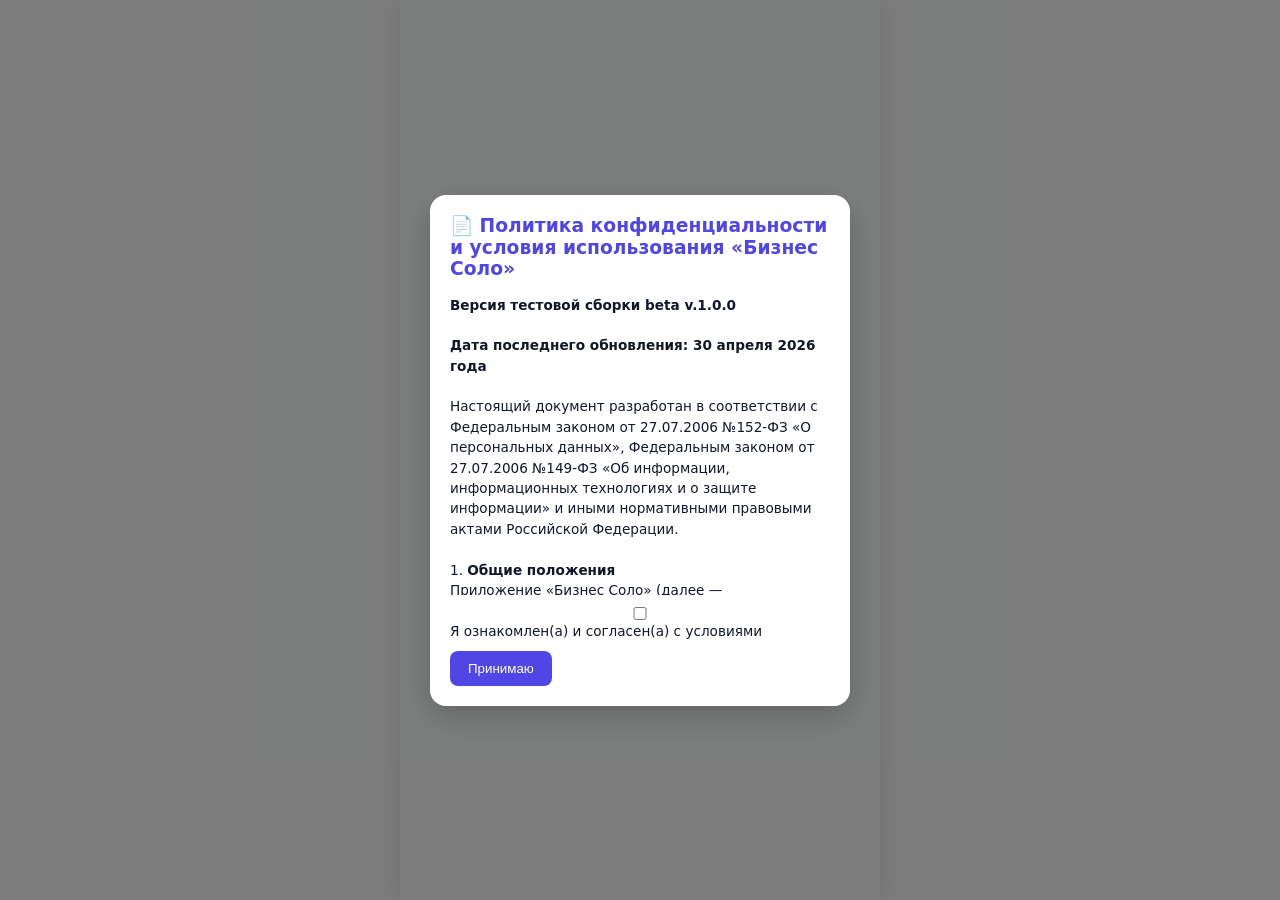
==== commit cf9e008e: "Встречайте Beta v.1.0.0!" ====
--- a/index.html
+++ b/index.html
@@ -1,1272 +1,261 @@
-<!DOCTYPE html>
-<html lang="ru">
-<head>
-  <meta charset="UTF-8">
-  <meta name="viewport" content="width=device-width, initial-scale=1.0, user-scalable=no, viewport-fit=cover">
-  <title>Бизнес Соло — Микро CRM</title>
-  <style>
-    :root {
-      --primary: #4f46e5;
-      --primary-light: #eef2ff;
-      --bg: #f9fafb;
-      --card: #ffffff;
-      --text: #111827;
-      --gray: #6b7280;
-      --border: #e5e7eb;
-      --danger: #ef4444;
-      --warning: #f59e0b;
-      --success: #10b981;
-      --shadow: 0 1px 3px rgba(0,0,0,0.1);
-      --radius: 12px;
-    }
-    * { box-sizing: border-box; margin: 0; padding: 0; }
-    body {
-      font-family: system-ui, -apple-system, sans-serif;
-      background: var(--bg);
-      color: var(--text);
-      display: flex;
-      justify-content: center;
-      align-items: center;
-      height: 100dvh;
-    }
-    #app {
-      width: 100%;
-      max-width: 480px;
-      height: 100%;
-      background: var(--bg);
-      display: flex;
-      flex-direction: column;
-      box-shadow: 0 0 30px rgba(0,0,0,0.1);
-      position: relative;
-      overflow: hidden;
-    }
-    .app-header {
-      padding: 16px 20px 8px;
-      font-size: 1.4rem;
-      font-weight: 700;
-      color: var(--primary);
-      background: var(--card);
-      border-bottom: 1px solid var(--border);
-      z-index: 10;
-      display: flex;
-      align-items: center;
-      justify-content: space-between;
-    }
-    .app-content {
-      flex: 1;
-      overflow-y: auto;
-      padding: 16px 16px 80px 16px;
-      -webkit-overflow-scrolling: touch;
-      position: relative;
-    }
-    .tab-content { display: none; }
-    .tab-content.active { display: block; }
-
-    /* Нижнее меню */
-    .bottom-nav {
-      position: absolute;
-      bottom: 0;
-      left: 0;
-      right: 0;
-      height: 64px;
-      background: var(--card);
-      border-top: 1px solid var(--border);
-      display: flex;
-      justify-content: space-around;
-      align-items: center;
-      z-index: 20;
-      box-shadow: 0 -2px 10px rgba(0,0,0,0.05);
-      padding-bottom: env(safe-area-inset-bottom);
-    }
-    .nav-item {
-      display: flex;
-      flex-direction: column;
-      align-items: center;
-      justify-content: center;
-      gap: 4px;
-      background: none;
-      border: none;
-      color: var(--gray);
-      font-size: 0.65rem;
-      font-weight: 500;
-      padding: 8px 12px;
-      border-radius: 12px;
-      transition: 0.2s;
-      cursor: pointer;
-      flex: 1;
-    }
-    .nav-item.active {
-      color: var(--primary);
-      background: var(--primary-light);
-    }
-    .nav-icon { font-size: 1.3rem; }
-
-    .card {
-      background: var(--card);
-      border-radius: var(--radius);
-      padding: 16px;
-      margin-bottom: 12px;
-      box-shadow: var(--shadow);
-    }
-    .list-item {
-      display: flex;
-      justify-content: space-between;
-      align-items: center;
-      padding: 14px 16px;
-      background: var(--card);
-      border-radius: var(--radius);
-      margin-bottom: 8px;
-      box-shadow: var(--shadow);
-      cursor: pointer;
-    }
-    .list-item .info { flex: 1; }
-    .list-item .actions { display: flex; gap: 8px; margin-left: 12px; }
-    .badge {
-      background: #dbeafe;
-      color: #1e40af;
-      padding: 4px 10px;
-      border-radius: 20px;
-      font-size: 0.7rem;
-      font-weight: 600;
-    }
-    .btn {
-      padding: 10px 18px;
-      border: none;
-      border-radius: 8px;
-      font-weight: 500;
-      cursor: pointer;
-      transition: 0.2s;
-      background: #e5e7eb;
-      color: var(--text);
-    }
-    .btn-primary { background: var(--primary); color: white; }
-    .btn-danger { background: var(--danger); color: white; }
-    .btn-success { background: var(--success); color: white; }
-    .btn-warning { background: var(--warning); color: white; }
-    .btn-sm { padding: 6px 12px; font-size: 0.8rem; }
-    .fab {
-      position: sticky;
-      bottom: 16px;
-      float: right;
-      width: 48px;
-      height: 48px;
-      border-radius: 50%;
-      display: inline-flex;
-      align-items: center;
-      justify-content: center;
-      font-size: 1.8rem;
-      background: var(--primary);
-      color: white;
-      border: none;
-      cursor: pointer;
-      box-shadow: 0 4px 12px rgba(79,70,229,0.3);
-      z-index: 5;
-    }
-    .search-input {
-      width: 100%;
-      padding: 10px;
-      border: 1px solid var(--border);
-      border-radius: 8px;
-      margin-bottom: 12px;
-      font-size: 0.95rem;
-    }
-    .funnel-columns {
-      display: flex;
-      gap: 12px;
-      overflow-x: auto;
-      padding-bottom: 12px;
-    }
-    .funnel-col {
-      flex: 1;
-      min-width: 140px;
-      background: #f3f4f6;
-      border-radius: var(--radius);
-      padding: 8px;
-      display: flex;
-      flex-direction: column;
-      max-height: 60vh;
-      overflow-y: auto;
-    }
-    .funnel-col h3 { font-size: 0.8rem; margin-bottom: 8px; text-align: center; font-weight: 600; }
-    .funnel-card {
-      background: white;
-      padding: 8px;
-      border-radius: 6px;
-      margin-bottom: 6px;
-      display: flex;
-      justify-content: space-between;
-      align-items: center;
-      box-shadow: 0 1px 2px rgba(0,0,0,0.05);
-    }
-    .summary-grid {
-      display: grid;
-      grid-template-columns: 1fr 1fr;
-      gap: 10px;
-      margin-bottom: 16px;
-    }
-    .summary-card {
-      background: #f3f4f6;
-      padding: 12px;
-      border-radius: var(--radius);
-    }
-    .summary-card h4 { font-size: 0.7rem; color: var(--gray); text-transform: uppercase; }
-    .summary-card .value { font-size: 1.4rem; font-weight: bold; margin-top: 4px; }
-
-    .modal-overlay {
-      position: fixed;
-      top: 0; left: 0; width: 100%; height: 100%;
-      background: rgba(0,0,0,0.5);
-      display: flex;
-      justify-content: center;
-      align-items: center;
-      z-index: 100;
-      animation: fadeIn 0.2s;
-    }
-    .modal {
-      background: var(--card);
-      border-radius: 16px;
-      padding: 20px;
-      width: 90%;
-      max-width: 420px;
-      max-height: 85vh;
-      overflow-y: auto;
-      box-shadow: 0 10px 30px rgba(0,0,0,0.2);
-    }
-    .modal h3 { margin-bottom: 16px; color: var(--primary); }
-    .form-group { margin-bottom: 12px; }
-    .form-group label { display: block; font-weight: 500; margin-bottom: 4px; font-size: 0.85rem; }
-    .form-group input, .form-group select, .form-group textarea {
-      width: 100%;
-      padding: 10px;
-      border: 1px solid var(--border);
-      border-radius: 8px;
-      font-size: 0.95rem;
-    }
-    .modal-buttons { display: flex; gap: 10px; margin-top: 16px; justify-content: flex-end; }
-
-    /* Toast */
-    .toast-container {
-      position: fixed;
-      top: 16px;
-      right: 16px;
-      left: 16px;
-      z-index: 200;
-      pointer-events: none;
-    }
-    .toast {
-      background: var(--text);
-      color: white;
-      padding: 12px 16px;
-      border-radius: 8px;
-      margin-bottom: 8px;
-      box-shadow: var(--shadow);
-      font-size: 0.9rem;
-      animation: slideIn 0.3s ease;
-      pointer-events: auto;
-    }
-    @keyframes slideIn { from { transform: translateY(-20px); opacity: 0; } to { transform: translateY(0); opacity: 1; } }
-    @keyframes fadeIn { from { opacity: 0; } to { opacity: 1; } }
-  </style>
-</head>
-<body>
-<div id="app">
-  <!-- Модальное окно согласия -->
-  <div id="consentModal" class="modal-overlay" style="display:none;">
-    <div class="modal">
-      <h3>📄 Политика конфиденциальности и условия использования «Бизнес Соло»</h3>
-      <div class="policy-text" style="font-size:0.85rem; line-height:1.5; max-height:300px; overflow-y:auto; margin-bottom:12px;">
-        <strong>Дата последнего обновления: 30 апреля 2026 года</strong><br><br>
-        Настоящий документ разработан в соответствии с Федеральным законом от 27.07.2006 №152-ФЗ «О персональных данных», Федеральным законом от 27.07.2006 №149-ФЗ «Об информации, информационных технологиях и о защите информации» и иными нормативными правовыми актами Российской Федерации.<br><br>
-        1. <strong>Общие положения</strong><br>
-        Приложение «Бизнес Соло» (далее — «Приложение») функционирует исключительно на устройстве Пользователя. Вся информация, вносимая в Приложение (включая, но не ограничиваясь: фамилии, имена, отчества, номера телефонов, адреса электронной почты, физические адреса, финансовые показатели), сохраняется локально с использованием механизма localStorage веб-браузера, входящего в состав Приложения.<br><br>
-        2. <strong>Порядок обработки персональных данных</strong><br>
-        Пользователь самостоятельно определяет цели обработки персональных данных, состав обрабатываемых персональных данных, а также действия (операции), совершаемые с ними. В рамках использования Приложения Пользователь выступает оператором персональных данных в смысле, придаваемом Федеральным законом «О персональных данных». Разработчик Приложения (Илья Ишмухаметов) не осуществляет сбор, хранение, систематизацию, накопление, уточнение, использование, распространение, передачу, обезличивание, блокирование, уничтожение персональных данных, внесённых Пользователем в Приложение. Разработчик не имеет доступа к указанным данным ни при каких обстоятельствах.<br><br>
-        3. <strong>Согласие на обработку</strong><br>
-        Пользователь обязан самостоятельно получить необходимые согласия от субъектов персональных данных, чьи данные вносятся в Приложение. Разработчик не несёт ответственности за нарушение Пользователем законодательства о персональных данных.<br><br>
-        4. <strong>Хранение и безопасность</strong><br>
-        Данные сохраняются в незашифрованном виде в localStorage, который защищён стандартными механизмами безопасности операционной системы и браузера. Пользователь осознаёт и принимает риски, связанные с возможностью несанкционированного доступа третьих лиц к его разблокированному устройству.<br>
-        При очистке данных браузера, переустановке Приложения, использовании режима инкогнито информация может быть безвозвратно утеряна. Настоятельно рекомендуется регулярно создавать резервные копии.<br><br>
-        5. <strong>Бесплатность и добровольные пожертвования</strong><br>
-        Приложение предоставляется на безвозмездной основе. Поддержка разработки осуществляется исключительно через добровольные пожертвования на платформах Boosty и DonationAlerts (ссылки доступны в разделе «О приложении»).<br><br>
-        6. <strong>Ответственность и отказ от гарантий</strong><br>
-        Приложение предоставляется по принципу «как есть». Разработчик не гарантирует отсутствие ошибок, бесперебойную и безошибочную работу, а также полную сохранность данных. Разработчик не несёт ответственности за любые убытки, прямые или косвенные, возникшие в результате использования или невозможности использования Приложения.<br><br>
-        7. <strong>Применимое право и разрешение споров</strong><br>
-        Отношения между Пользователем и Разработчиком регулируются законодательством Российской Федерации. Все споры подлежат разрешению в досудебном претензионном порядке (срок ответа — 30 дней), а при недостижении согласия — в суде по месту нахождения Разработчика.<br><br>
-        8. <strong>Контакты</strong><br>
-        Обратная связь: ВКонтакте (vk.ru/composerbloknot).<br>
-        Приложение создано с использованием технологий искусственного интеллекта.
-      </div>
-      <div class="form-group">
-        <label><input type="checkbox" id="consentCheckbox"> Я ознакомлен(а) и согласен(а) с условиями</label>
-      </div>
-      <button id="acceptConsentBtn" class="btn btn-primary" disabled>Принимаю</button>
-    </div>
-  </div>
-
-  <!-- Основной UI -->
-  <div id="mainUI" style="display:none; flex-direction:column; height:100%;">
-    <div class="app-header">
-      <span id="headerTitle">Клиенты</span>
-    </div>
-    <div class="app-content" id="appContent">
-      <div id="tab-clients" class="tab-content active"></div>
-      <div id="tab-tasks" class="tab-content"></div>
-      <div id="tab-funnel" class="tab-content"></div>
-      <div id="tab-accounting" class="tab-content"></div>
-      <div id="tab-settings" class="tab-content"></div>
-    </div>
-    <div class="bottom-nav" id="bottomNav">
-      <button class="nav-item active" data-tab="clients"><span class="nav-icon">👥</span>Клиенты</button>
-      <button class="nav-item" data-tab="tasks"><span class="nav-icon">📋</span>Задачи</button>
-      <button class="nav-item" data-tab="funnel"><span class="nav-icon">📊</span>Воронка</button>
-      <button class="nav-item" data-tab="accounting"><span class="nav-icon">💰</span>Бухгалтерия</button>
-      <button class="nav-item" data-tab="settings"><span class="nav-icon">⚙️</span>Настройки</button>
-    </div>
-  </div>
-</div>
-
-<!-- Toast контейнер -->
-<div id="toastContainer" class="toast-container"></div>
-
-<script>
-  // Проверка безопасного контекста (для WebView)
-  if (window.location.protocol !== 'https:' && window.location.protocol !== 'file:' && !window.location.hostname.includes('localhost')) {
-    console.warn('Приложение работает в небезопасном контексте. Некоторые функции могут быть недоступны.');
-  }
-
-  // ===================== УТИЛИТЫ =====================
-  function escapeHtml(str) {
-    const div = document.createElement('div');
-    div.appendChild(document.createTextNode(str));
-    return div.innerHTML;
-  }
-  function escapeCSV(str) {
-    if (typeof str !== 'string') str = String(str);
-    return `"${str.replace(/"/g, '""')}"`;
-  }
-  function showToast(message, duration = 2000) {
-    const container = document.getElementById('toastContainer');
-    const toast = document.createElement('div');
-    toast.className = 'toast';
-    toast.textContent = message;
-    container.appendChild(toast);
-    setTimeout(() => toast.remove(), duration);
-  }
-
-  // ===================== ХРАНИЛИЩЕ =====================
-  const STORAGE_KEY = 'businessSolo';
-  function loadData() {
-    const raw = localStorage.getItem(STORAGE_KEY);
-    const defaultData = {
-      clients: [],
-      obligations: [],
-      funnel: {
-        stages: ['Созвонились', 'Договорились о цене', 'Получена предоплата', 'Выполнено'],
-        clientStage: {},
-        trash: []
-      }
-    };
-    if (!raw) return defaultData;
-    try {
-      const parsed = JSON.parse(raw);
-      if (!parsed.funnel) parsed.funnel = defaultData.funnel;
-      if (!parsed.funnel.stages) parsed.funnel.stages = defaultData.funnel.stages;
-      if (!parsed.funnel.clientStage) parsed.funnel.clientStage = {};
-      if (!parsed.funnel.trash) parsed.funnel.trash = [];
-      parsed.funnel.trash = parsed.funnel.trash.map(t => {
-        if (t.stageIndex === undefined && t.stage) {
-          const idx = parsed.funnel.stages.indexOf(t.stage);
-          return { ...t, stageIndex: idx >= 0 ? idx : 0 };
-        }
-        return t;
-      });
-      return parsed;
-    } catch(e) { return defaultData; }
-  }
-  function saveData(data) {
-    localStorage.setItem(STORAGE_KEY, JSON.stringify(data));
-    document.dispatchEvent(new CustomEvent('data-updated'));
-  }
-
-  const modals = {};
-  function showModal(modalId) {
-    if (!modals[modalId]) modals[modalId] = document.getElementById(modalId);
-    if (modals[modalId]) modals[modalId].style.display = 'flex';
-    // Для управления стадиями – явно перерисовать
-    if (modalId === 'stagesModal') {
-      window.funnelTabInstance.renderStagesManagement();
-    }
-    window.history.pushState({ modalOpen: modalId }, '');
-  }
-  function hideModal(modalId) {
-    if (modals[modalId]) modals[modalId].style.display = 'none';
-    window.history.back();
-  }
-
-  function switchTab(tabName) {
-    document.querySelectorAll('.tab-content').forEach(c => c.classList.remove('active'));
-    document.querySelectorAll('.nav-item').forEach(b => b.classList.remove('active'));
-    const tab = document.getElementById(`tab-${tabName}`);
-    if (tab) tab.classList.add('active');
-    const navBtn = document.querySelector(`.nav-item[data-tab="${tabName}"]`);
-    if (navBtn) navBtn.classList.add('active');
-    document.getElementById('headerTitle').textContent =
-      { clients: 'Клиенты', tasks: 'Задачи', funnel: 'Воронка', accounting: 'Бухгалтерия', settings: 'Настройки' }[tabName];
-    document.dispatchEvent(new CustomEvent('tab-switched', { detail: tabName }));
-    window.history.pushState({ tab: tabName }, '');
-  }
-
-  // ===================== КЛИЕНТЫ =====================
-  class ClientsTab {
-    constructor(container) {
-      this.container = container;
-      this.searchQuery = '';
-      this.render();
-      document.addEventListener('data-updated', () => this.render());
-      this.container.addEventListener('click', (e) => {
-        const btn = e.target.closest('button');
-        if (btn) {
-          if (btn.id === 'addClientFab') showModal('clientModal');
-          if (btn.dataset.action === 'edit') {
-            const id = btn.closest('.list-item')?.dataset.clientId;
-            if (id) this.editClient(id);
-          }
-          if (btn.dataset.action === 'delete') {
-            const id = btn.closest('.list-item')?.dataset.clientId;
-            if (id && confirm('Удалить клиента?')) this.deleteClient(id);
-          }
-          return;
-        }
-        const item = e.target.closest('.list-item');
-        if (item && !e.target.closest('button')) {
-          this.showClientInfo(item.dataset.clientId);
-        }
-      });
-    }
-    deleteClient(id) {
-      let data = loadData();
-      data.clients = data.clients.filter(c => c.id !== id);
-      data.obligations = data.obligations.filter(o => o.clientId !== id);
-      delete data.funnel.clientStage[id];
-      data.funnel.trash = data.funnel.trash.filter(t => t.clientId !== id);
-      saveData(data);
-    }
-    editClient(id) {
-      const data = loadData();
-      const client = data.clients.find(c => c.id === id);
-      if (!client) return;
-      document.getElementById('clientId').value = client.id;
-      document.getElementById('clientFIO').value = client.fio;
-      document.getElementById('clientPhone').value = client.phone || '';
-      document.getElementById('clientEmail').value = client.email || '';
-      document.getElementById('clientAddress').value = client.address || '';
-      document.getElementById('clientDesc').value = client.desc || '';
-      showModal('clientModal');
-    }
-    showClientInfo(id) {
-      const data = loadData();
-      const client = data.clients.find(c => c.id === id);
-      if (!client) return;
-      const obligations = data.obligations.filter(o => o.clientId === id);
-      const content = document.getElementById('clientDetailContent');
-      content.innerHTML = `
-        <p><strong>ФИО:</strong> ${escapeHtml(client.fio)}</p>
-        <p><strong>Телефон:</strong> ${client.phone ? `<a href="tel:${escapeHtml(client.phone)}">${escapeHtml(client.phone)}</a>` : '-'}</p>
-        <p><strong>Email:</strong> ${client.email ? `<a href="mailto:${escapeHtml(client.email)}">${escapeHtml(client.email)}</a>` : '-'}</p>
-        <p><strong>Адрес:</strong> ${escapeHtml(client.address || '-')}</p>
-        <p><strong>Описание:</strong> ${escapeHtml(client.desc || '-')}</p>
-        <h4>Обязательства:</h4>
-        ${obligations.map(o => `<div>📌 ${escapeHtml(o.desc)} (${o.date ? new Date(o.date).toLocaleDateString() : 'без срока'}) - Пред: ${o.prepay}₽, Пост: ${o.postpay}₽</div>`).join('')}
-        <div class="modal-buttons">
-          <button class="btn btn-sm" id="editClientFromDetail">Редактировать</button>
-          <button class="btn btn-sm btn-danger" id="deleteClientFromDetail">Удалить</button>
-        </div>
-      `;
-      document.getElementById('editClientFromDetail').onclick = () => { hideModal('clientDetailModal'); this.editClient(id); };
-      document.getElementById('deleteClientFromDetail').onclick = () => { if(confirm('Удалить клиента?')) { this.deleteClient(id); hideModal('clientDetailModal'); }};
-      showModal('clientDetailModal');
-    }
-    render() {
-      const data = loadData();
-      const filtered = data.clients.filter(c =>
-        c.fio.toLowerCase().includes(this.searchQuery.toLowerCase())
-      );
-      let html = `<input class="search-input" type="text" placeholder="🔍 Поиск клиентов..." value="${escapeHtml(this.searchQuery)}" id="clientSearch">`;
-      html += '<button class="fab" id="addClientFab">+</button>';
-      html += filtered.map(c => `
-        <div class="list-item" data-client-id="${c.id}">
-          <div class="info"><strong>${escapeHtml(c.fio)}</strong></div>
-          <button class="btn btn-sm" data-action="edit">✏️</button>
-          <button class="btn btn-sm btn-danger" data-action="delete">🗑</button>
-        </div>
-      `).join('');
-      if (filtered.length === 0) html += '<p style="text-align:center;color:gray;">Нет клиентов</p>';
-      this.container.innerHTML = html;
-      const searchInput = document.getElementById('clientSearch');
-      if (searchInput) {
-        searchInput.addEventListener('input', (e) => {
-          this.searchQuery = e.target.value;
-          this.render();
-        });
-      }
-    }
-  }
-
-  // ===================== ЗАДАЧИ =====================
-  class TasksTab {
-    constructor(container) {
-      this.container = container;
-      this.render();
-      document.addEventListener('data-updated', () => this.render());
-      this.container.addEventListener('click', (e) => {
-        const btn = e.target.closest('button');
-        if (!btn) return;
-        if (btn.id === 'addTaskFab') {
-          document.getElementById('taskId').value = '';
-          document.getElementById('taskModalTitle').textContent = 'Новое обязательство';
-          showModal('taskModal');
-        }
-        if (btn.dataset.action === 'togglePre') {
-          const id = btn.closest('.list-item')?.dataset.obligId;
-          if (id) this.toggleObligation(id, 'prepaid');
-        }
-        if (btn.dataset.action === 'togglePost') {
-          const id = btn.closest('.list-item')?.dataset.obligId;
-          if (id) this.toggleObligation(id, 'postpaid');
-        }
-        if (btn.dataset.action === 'edit') {
-          const id = btn.closest('.list-item')?.dataset.obligId;
-          if (id) this.editObligation(id);
-        }
-        if (btn.dataset.action === 'delete') {
-          const id = btn.closest('.list-item')?.dataset.obligId;
-          if (id && confirm('Удалить задачу?')) this.deleteObligation(id);
-        }
-      });
-    }
-    toggleObligation(id, field) {
-      let data = loadData();
-      const obl = data.obligations.find(o => o.id === id);
-      if (!obl) return;
-      obl[field] = !obl[field];
-      saveData(data);
-    }
-    editObligation(id) {
-      const data = loadData();
-      const obl = data.obligations.find(o => o.id === id);
-      if (!obl) return;
-      document.getElementById('taskId').value = obl.id;
-      document.getElementById('taskClientSelect').value = obl.clientId;
-      document.getElementById('taskDesc').value = obl.desc;
-      document.getElementById('taskPrepay').value = obl.prepay;
-      document.getElementById('taskPostpay').value = obl.postpay;
-      document.getElementById('taskCosts').value = obl.costs;
-      document.getElementById('taskDate').value = obl.date;
-      document.getElementById('taskModalTitle').textContent = 'Редактировать обязательство';
-      showModal('taskModal');
-    }
-    deleteObligation(id) {
-      let data = loadData();
-      data.obligations = data.obligations.filter(o => o.id !== id);
-      saveData(data);
-    }
-    render() {
-      const data = loadData();
-      const obligations = [...data.obligations].sort((a,b) => {
-        if (a.date && b.date) return new Date(a.date) - new Date(b.date);
-        if (a.date) return -1;
-        if (b.date) return 1;
-        return parseInt(b.id) - parseInt(a.id);
-      });
-      const today = new Date(); today.setHours(0,0,0,0);
-      let html = '<button class="fab" id="addTaskFab">+</button>';
-      obligations.forEach(o => {
-        const client = data.clients.find(c => c.id === o.clientId);
-        const clientName = client ? client.fio : 'Неизвестный';
-        const dateStr = o.date ? new Date(o.date).toLocaleDateString() : 'без срока';
-        const overdue = o.date && new Date(o.date) < today ? 'style="border-left:4px solid var(--danger);"' : '';
-        html += `<div class="list-item" data-oblig-id="${o.id}" ${overdue}>
-          <div class="info"><strong>${escapeHtml(clientName)}</strong>: ${escapeHtml(o.desc)}<br><small>📅 ${dateStr} | 💰 ${o.prepay}/${o.postpay}₽</small></div>
-          <div class="actions">
-            <button class="btn btn-sm ${o.prepaid ? 'btn-success' : ''}" data-action="togglePre" title="Отметить предоплату">Прд</button>
-            <button class="btn btn-sm ${o.postpaid ? 'btn-success' : ''}" data-action="togglePost" title="Отметить постоплату">Пст</button>
-            <button class="btn btn-sm" data-action="edit" title="Редактировать">✏️</button>
-            <button class="btn btn-sm btn-danger" data-action="delete" title="Удалить">🗑</button>
-          </div>
-        </div>`;
-      });
-      if (obligations.length === 0) html += '<p style="text-align:center;color:gray;">Нет задач</p>';
-      this.container.innerHTML = html;
-    }
-  }
-
-  // ===================== ВОРОНКА =====================
-  class FunnelTab {
-    constructor(container) {
-      this.container = container;
-      window.funnelTabInstance = this; // для доступа из showModal
-      this.render();
-      document.addEventListener('data-updated', () => this.render());
-      this.container.addEventListener('click', (e) => {
-        const btn = e.target.closest('button');
-        if (!btn) return;
-        if (btn.id === 'addToFunnelBtn') this.showAddToFunnel();
-        if (btn.id === 'trashBtn') this.showTrash();
-        if (btn.id === 'manageStagesBtn') showModal('stagesModal');
-        if (btn.dataset.move) {
-          const [cid, dir] = btn.dataset.move.split(',');
-          this.moveClient(cid, dir);
-        }
-        if (btn.dataset.trashClient) {
-          if (confirm('Удалить клиента в мусорку?')) this.sendToTrash(btn.dataset.trashClient);
-        }
-      });
-    }
-    moveClient(clientId, direction) {
-      let data = loadData();
-      const stagesCount = data.funnel.stages.length;
-      let cur = data.funnel.clientStage[clientId] ?? 0;
-      if (direction === 'right') cur = Math.min(cur + 1, stagesCount - 1);
-      else cur = Math.max(cur - 1, 0);
-      data.funnel.clientStage[clientId] = cur;
-      saveData(data);
-    }
-    sendToTrash(clientId) {
-      let data = loadData();
-      const client = data.clients.find(c => c.id === clientId);
-      if (!client) return;
-      const stageIdx = data.funnel.clientStage[clientId] ?? 0;
-      data.funnel.trash.push({
-        clientId,
-        clientName: client.fio,
-        stageIndex: stageIdx,
-        dateRemoved: new Date().toISOString()
-      });
-      delete data.funnel.clientStage[clientId];
-      saveData(data);
-    }
-    showTrash() {
-      const data = loadData();
-      const trash = data.funnel.trash;
-      const content = document.getElementById('trashContent');
-      const stats = {};
-      trash.forEach(t => {
-        const stageName = data.funnel.stages[t.stageIndex] || 'Неизвестно';
-        stats[stageName] = (stats[stageName] || 0) + 1;
-      });
-      let html = trash.map(t => {
-        const stageName = data.funnel.stages[t.stageIndex] || 'Неизвестно';
-        return `<div class="list-item"><span>${escapeHtml(t.clientName)} — этап «${escapeHtml(stageName)}»</span>
-          <button class="btn btn-sm" data-restore="${t.clientId}">↩️</button></div>`;
-      }).join('');
-      html += '<div class="trash-stats" style="margin-top:12px;"><strong>Статистика отвалов:</strong><br>';
-      for (const [stage, count] of Object.entries(stats)) html += `${escapeHtml(stage)}: ${count}<br>`;
-      html += '</div>';
-      html += '<button id="clearTrashBtn" class="btn btn-danger btn-sm" style="margin-top:12px;">Очистить всё</button>';
-      content.innerHTML = html;
-      showModal('trashModal');
-      document.querySelectorAll('[data-restore]').forEach(btn => {
-        btn.onclick = () => {
-          let d = loadData();
-          const id = btn.dataset.restore;
-          const item = d.funnel.trash.find(t => t.clientId === id);
-          if (item) {
-            d.funnel.clientStage[id] = item.stageIndex;
-            d.funnel.trash = d.funnel.trash.filter(t => t.clientId !== id);
-            saveData(d);
-            this.showTrash();
-          }
-        };
-      });
-      document.getElementById('clearTrashBtn').onclick = () => {
-        if (confirm('Очистить всю мусорку?')) {
-          let d = loadData();
-          d.funnel.trash = [];
-          saveData(d);
-          hideModal('trashModal');
-          showToast('Мусорка очищена');
-        }
-      };
-    }
-    showAddToFunnel() {
-      const data = loadData();
-      const inFunnel = new Set(Object.keys(data.funnel.clientStage));
-      const inTrash = new Set(data.funnel.trash.map(t => t.clientId));
-      const available = data.clients.filter(c => !inFunnel.has(c.id) && !inTrash.has(c.id));
-      const content = document.getElementById('addToFunnelContent');
-      content.innerHTML = available.length ? available.map(c => `<div class="list-item" data-cid="${c.id}">${escapeHtml(c.fio)}<button class="btn btn-sm">+</button></div>`).join('')
-        : '<p>Все клиенты уже в воронке или в мусорке</p>';
-      showModal('addToFunnelModal');
-      content.querySelectorAll('.list-item').forEach(item => {
-        item.addEventListener('click', () => {
-          const cid = item.dataset.cid;
-          if (!cid) return;
-          let d = loadData();
-          d.funnel.clientStage[cid] = 0;
-          saveData(d);
-          hideModal('addToFunnelModal');
-        });
-      });
-    }
-    renderStagesManagement() {
-      const data = loadData();
-      const container = document.getElementById('stagesList');
-      if (!container) return;
-      container.innerHTML = data.funnel.stages.map((s, idx) => `
-        <div style="display:flex; align-items:center; margin-bottom:8px;">
-          <input type="text" value="${escapeHtml(s)}" data-stage-idx="${idx}" style="flex:1;">
-          <button class="btn btn-sm" data-move-stage="${idx},up" ${idx===0?'disabled':''}>↑</button>
-          <button class="btn btn-sm" data-move-stage="${idx},down" ${idx===data.funnel.stages.length-1?'disabled':''}>↓</button>
-          <button class="btn btn-sm btn-danger" data-del-stage="${idx}" style="margin-left:4px;">🗑</button>
-        </div>
-      `).join('');
-      container.querySelectorAll('input').forEach(inp => {
-        inp.addEventListener('change', () => {
-          const idx = parseInt(inp.dataset.stageIdx);
-          let d = loadData();
-          d.funnel.stages[idx] = inp.value.trim() || d.funnel.stages[idx];
-          saveData(d);
-        });
-      });
-      container.querySelectorAll('[data-move-stage]').forEach(btn => {
-        btn.addEventListener('click', () => {
-          const [idx, dir] = btn.dataset.moveStage.split(',');
-          const i = parseInt(idx);
-          let d = loadData();
-          const stages = d.funnel.stages;
-          if (dir === 'up' && i > 0) {
-            [stages[i], stages[i-1]] = [stages[i-1], stages[i]];
-            for (const [cid, s] of Object.entries(d.funnel.clientStage)) {
-              if (s === i) d.funnel.clientStage[cid] = i-1;
-              else if (s === i-1) d.funnel.clientStage[cid] = i;
-            }
-            for (const item of d.funnel.trash) {
-              if (item.stageIndex === i) item.stageIndex = i-1;
-              else if (item.stageIndex === i-1) item.stageIndex = i;
-            }
-          } else if (dir === 'down' && i < stages.length-1) {
-            [stages[i], stages[i+1]] = [stages[i+1], stages[i]];
-            for (const [cid, s] of Object.entries(d.funnel.clientStage)) {
-              if (s === i) d.funnel.clientStage[cid] = i+1;
-              else if (s === i+1) d.funnel.clientStage[cid] = i;
-            }
-            for (const item of d.funnel.trash) {
-              if (item.stageIndex === i) item.stageIndex = i+1;
-              else if (item.stageIndex === i+1) item.stageIndex = i;
-            }
-          }
-          saveData(d);
-          this.renderStagesManagement();
-        });
-      });
-      container.querySelectorAll('[data-del-stage]').forEach(btn => {
-        btn.addEventListener('click', () => {
-          const idx = parseInt(btn.dataset.delStage);
-          const d = loadData();
-          const movedCount = Object.values(d.funnel.clientStage).filter(s => s === idx).length +
-            d.funnel.trash.filter(t => t.stageIndex === idx).length;
-          if (!confirm(`Удалить стадию «${d.funnel.stages[idx]}»? ${movedCount} клиентов будут перенесены на предыдущую стадию.`)) return;
-          if (d.funnel.stages.length <= 1) return;
-          const newIdx = idx === 0 ? 0 : idx - 1;
-          for (const [cid, s] of Object.entries(d.funnel.clientStage)) {
-            if (s === idx) d.funnel.clientStage[cid] = newIdx;
-            else if (s > idx) d.funnel.clientStage[cid] = s - 1;
-          }
-          for (const item of d.funnel.trash) {
-            if (item.stageIndex === idx) item.stageIndex = newIdx;
-            else if (item.stageIndex > idx) item.stageIndex -= 1;
-          }
-          d.funnel.stages.splice(idx, 1);
-          saveData(d);
-          this.renderStagesManagement();
-        });
-      });
-      document.getElementById('addStageBtn').onclick = () => {
-        const name = document.getElementById('newStageName').value.trim();
-        if (!name) return;
-        let d = loadData();
-        d.funnel.stages.push(name);
-        saveData(d);
-        document.getElementById('newStageName').value = '';
-        this.renderStagesManagement();
-      };
-    }
-    render() {
-      const data = loadData();
-      let html = '<div style="display:flex; justify-content:space-between; margin-bottom:12px;">';
-      html += '<button class="btn btn-sm" id="trashBtn">🗑️ Мусорка</button>';
-      html += '<button class="btn btn-sm" id="addToFunnelBtn">+ Клиент</button>';
-      html += '</div>';
-      html += '<div class="funnel-columns">';
-      data.funnel.stages.forEach((stage, idx) => {
-        const clientsInStage = Object.entries(data.funnel.clientStage)
-          .filter(([_, s]) => s === idx)
-          .map(([cid]) => data.clients.find(c => c.id === cid))
-          .filter(Boolean);
-        html += `<div class="funnel-col"><h3>${escapeHtml(stage)}</h3>`;
-        clientsInStage.forEach(client => {
-          html += `<div class="funnel-card">
-            <span>${escapeHtml(client.fio)}</span>
-            <div>
-              <button class="btn btn-sm" data-move="${client.id},left">←</button>
-              <button class="btn btn-sm" data-move="${client.id},right">→</button>
-              <button class="btn btn-sm btn-warning" data-trash-client="${client.id}">🗑</button>
-            </div>
-          </div>`;
-        });
-        html += '</div>';
-      });
-      html += '</div>';
-      html += '<button class="btn btn-sm" id="manageStagesBtn" style="margin-top:10px;">Управление стадиями</button>';
-      this.container.innerHTML = html;
-    }
-  }
-
-  // ===================== БУХГАЛТЕРИЯ =====================
-  class AccountingTab {
-    constructor(container) {
-      this.container = container;
-      document.addEventListener('data-updated', () => this.render());
-      this.render();
-    }
-    getFiltered(filter = null) {
-      const data = loadData();
-      if (!filter) {
-        const periodSelect = this.container.querySelector('#periodSelect');
-        const dateFrom = this.container.querySelector('#dateFrom');
-        const dateTo = this.container.querySelector('#dateTo');
-        if (!periodSelect) return data.obligations;
-        const period = periodSelect.value;
-        filter = { period, customFrom: dateFrom?.value, customTo: dateTo?.value };
-      }
-      const { period, customFrom, customTo } = filter;
-      const now = new Date();
-      const todayStart = new Date(now.getFullYear(), now.getMonth(), now.getDate());
-      return data.obligations.filter(o => {
-        if (!o.date) return period === 'all';
-        const d = new Date(o.date);
-        switch(period) {
-          case 'today': return d >= todayStart && d < new Date(todayStart.getTime() + 86400000);
-          case 'week': {
-            const day = now.getDay() || 7;
-            const mon = new Date(now); mon.setDate(now.getDate()-day+1); mon.setHours(0,0,0,0);
-            const sun = new Date(mon); sun.setDate(mon.getDate()+6); sun.setHours(23,59,59,999);
-            return d>=mon && d<=sun;
-          }
-          case 'month': return d.getMonth()===now.getMonth() && d.getFullYear()===now.getFullYear();
-          case 'year': return d.getFullYear()===now.getFullYear();
-          case 'lastMonth': {
-            const lm = new Date(now.getFullYear(), now.getMonth()-1,1);
-            const lme = new Date(now.getFullYear(), now.getMonth(),0); lme.setHours(23,59,59,999);
-            return d>=lm && d<=lme;
-          }
-          case 'lastYear': return d.getFullYear()===now.getFullYear()-1;
-          case 'custom': {
-            const from = customFrom ? new Date(customFrom) : null;
-            const to = customTo ? new Date(customTo) : null;
-            if (from) from.setHours(0,0,0,0);
-            if (to) to.setHours(23,59,59,999);
-            if (from && to) return d>=from && d<=to;
-            if (from) return d>=from;
-            if (to) return d<=to;
-            return true;
-          }
-          default: return true;
-        }
-      });
-    }
-    exportCSV(all = false) {
-      const filtered = all ? loadData().obligations : this.getFiltered();
-      const data = loadData();
-      const clientsMap = new Map(data.clients.map(c => [c.id, c.fio]));
-      let csv = 'Клиент,Описание,Дата,Предоплата,Предоплата получена,Постоплата,Постоплата получена,Затраты\n';
-      filtered.forEach(o => {
-        csv += [
-          escapeCSV(clientsMap.get(o.clientId) || ''),
-          escapeCSV(o.desc),
-          escapeCSV(o.date || ''),
-          o.prepay,
-          o.prepaid ? 'Да' : 'Нет',
-          o.postpay,
-          o.postpaid ? 'Да' : 'Нет',
-          o.costs
-        ].join(',') + '\n';
-      });
-      const blob = new Blob(['\uFEFF'+csv], {type:'text/csv'});
-      const a = document.createElement('a'); a.href = URL.createObjectURL(blob); a.download = 'accounting.csv'; a.click();
-    }
-    render() {
-      const filtered = this.getFiltered();
-      const s = {
-        expPre: 0, recPre: 0,
-        expPost: 0, recPost: 0,
-        costs: 0
-      };
-      filtered.forEach(o => {
-        if (!o.prepaid) s.expPre += o.prepay;
-        else s.recPre += o.prepay;
-        if (!o.postpaid) s.expPost += o.postpay;
-        else s.recPost += o.postpay;
-        s.costs += o.costs;
-      });
-      const profit = s.recPre + s.recPost - s.costs;
-
-      this.container.innerHTML = `
-        <div class="card">
-          <select id="periodSelect" style="width:100%; margin-bottom:8px;">
-            <option value="all">Всё время</option>
-            <option value="today">Сегодня</option>
-            <option value="week">Неделя</option>
-            <option value="month">Месяц</option>
-            <option value="year">Год</option>
-            <option value="lastMonth">Прошлый месяц</option>
-            <option value="lastYear">Прошлый год</option>
-            <option value="custom">Произвольный</option>
-          </select>
-          <div id="customRange" style="display:none; gap:8px; margin-bottom:8px;">
-            <input type="date" id="dateFrom"><input type="date" id="dateTo">
-          </div>
-          <div class="summary-grid">
-            <div class="summary-card">
-              <h4>Предоплаты к получению</h4>
-              <div class="value">${s.expPre.toFixed(2)}₽</div>
-            </div>
-            <div class="summary-card">
-              <h4>Получено предоплат</h4>
-              <div class="value" style="color:green">${s.recPre.toFixed(2)}₽</div>
-            </div>
-            <div class="summary-card">
-              <h4>Постоплаты к получению</h4>
-              <div class="value">${s.expPost.toFixed(2)}₽</div>
-            </div>
-            <div class="summary-card">
-              <h4>Получено постоплат</h4>
-              <div class="value" style="color:green">${s.recPost.toFixed(2)}₽</div>
-            </div>
-            <div class="summary-card">
-              <h4>Затраты</h4>
-              <div class="value" style="color:red">${s.costs.toFixed(2)}₽</div>
-            </div>
-            <div class="summary-card">
-              <h4>Чистая прибыль</h4>
-              <div class="value">${profit.toFixed(2)}₽</div>
-            </div>
-          </div>
-          <button id="exportBtn" class="btn btn-primary" style="width:100%;">📥 Экспорт CSV</button>
-        </div>
-      `;
-
-      const periodSelect = this.container.querySelector('#periodSelect');
-      const customRange = this.container.querySelector('#customRange');
-      const dateFrom = this.container.querySelector('#dateFrom');
-      const dateTo = this.container.querySelector('#dateTo');
-      const exportBtn = this.container.querySelector('#exportBtn');
-
-      if (periodSelect) {
-        periodSelect.addEventListener('change', () => {
-          if (customRange) customRange.style.display = periodSelect.value === 'custom' ? 'flex' : 'none';
-          this.render();
-        });
-      }
-      if (exportBtn) {
-        exportBtn.addEventListener('click', () => this.exportCSV());
-      }
-      if (dateFrom) dateFrom.addEventListener('change', () => this.render());
-      if (dateTo) dateTo.addEventListener('change', () => this.render());
-      if (customRange) customRange.style.display = periodSelect?.value === 'custom' ? 'flex' : 'none';
-    }
-  }
-
-  // ===================== НАСТРОЙКИ =====================
-  class SettingsTab {
-    constructor(container) {
-      this.container = container;
-      this.render();
-    }
-    render() {
-      this.container.innerHTML = `
-        <div class="card">
-          <h3>💾 Резервное копирование</h3>
-          <button id="downloadBackupBtn" class="btn btn-primary" style="width:100%; margin-bottom:8px; padding:12px;">📥 Скачать резервную копию сейчас</button>
-          <button id="uploadBackupBtn" class="btn" style="width:100%; padding:12px;">📤 Загрузить резервную копию</button>
-          <input type="file" id="backupFileInput" accept=".json" hidden>
-        </div>
-        <div class="card">
-          <h3>📤 Экспорт / Импорт данных по разделам</h3>
-          <button class="btn btn-sm export-json" data-export="clients" style="width:100%; margin-bottom:6px;">👥 Клиенты JSON</button>
-          <button class="btn btn-sm export-json" data-export="tasks" style="width:100%; margin-bottom:6px;">📋 Задачи JSON</button>
-          <button class="btn btn-sm export-json" data-export="funnel" style="width:100%; margin-bottom:6px;">📊 Воронка JSON</button>
-          <button class="btn btn-sm export-json" data-export="accounting" style="width:100%; margin-bottom:12px;">💰 Бухгалтерия JSON</button>
-          <input type="file" id="importJsonInput" accept=".json" hidden>
-          <button id="importJsonBtn" class="btn" style="width:100%; padding:12px;">📤 Импортировать JSON (выбранный файл)</button>
-        </div>
-        <div class="card">
-          <h3>📤 Экспорт CSV</h3>
-          <button id="exportClientsBtn" class="btn" style="width:100%; margin-bottom:6px; padding:12px;">👥 Клиенты CSV</button>
-          <button id="exportTasksBtn" class="btn" style="width:100%; margin-bottom:6px; padding:12px;">📋 Задачи CSV</button>
-          <button id="exportFunnelBtn" class="btn" style="width:100%; margin-bottom:6px; padding:12px;">📊 Воронка CSV</button>
-          <button id="exportAccountingBtn" class="btn" style="width:100%; padding:12px;">💰 Бухгалтерия CSV (все)</button>
-        </div>
-        <div class="card">
-          <h3>🛠️ Управление</h3>
-          <button id="resetDataBtn" class="btn btn-danger" style="width:100%; margin-bottom:12px; padding:12px;">🗑️ Сбросить все данные</button>
-          <button id="showConsentAgain" class="btn" style="width:100%; padding:12px;">📄 Пользовательское соглашение</button>
-        </div>
-        <div class="card">
-          <h3>ℹ️ О приложении</h3>
-          <a href="https://boosty.to/ilyasishmukhametov" target="_blank" style="display:block; padding:10px 0; text-decoration:none;">❤️ Поддержать на Boosty</a>
-          <a href="https://www.donationalerts.com/r/ilyas_donationalerts" target="_blank" style="display:block; padding:10px 0; text-decoration:none;">💲 DonationAlerts</a>
-          <a href="https://vk.ru/composerbloknot" target="_blank" style="display:block; padding:10px 0; text-decoration:none;">✉️ Обратная связь ВК</a>
-          <a href="https://github.com/Ilyasmusic/ilyascrm" target="_blank" style="display:block; padding:10px 0; text-decoration:none;">👨‍💻 Исходный код на GitHub</a>
-          <p style="margin-top:16px; text-align:center; font-size:0.8rem;">© 2026 Бизнес Соло</p>
-        </div>
-      `;
-
-      // Обработчики
-      document.getElementById('downloadBackupBtn').onclick = () => {
-        const blob = new Blob([JSON.stringify(loadData())], {type:'application/json'});
-        const a = document.createElement('a'); a.href = URL.createObjectURL(blob); a.download = 'backup.json'; a.click();
-      };
-      document.getElementById('uploadBackupBtn').onclick = () => document.getElementById('backupFileInput').click();
-      document.getElementById('backupFileInput').onchange = (e) => {
-        const file = e.target.files[0];
-        if (!file) return;
-        const reader = new FileReader();
-        reader.onload = (ev) => {
-          try {
-            const imported = JSON.parse(ev.target.result);
-            if (imported.clients && imported.obligations) {
-              if (confirm('Заменить данные?')) { saveData(imported); showToast('Данные импортированы'); }
-            } else showToast('Неверный формат файла');
-          } catch { showToast('Ошибка чтения файла'); }
-        };
-        reader.readAsText(file);
-      };
-
-      // Экспорт отдельных разделов JSON
-      this.container.querySelectorAll('.export-json').forEach(btn => {
-        btn.addEventListener('click', () => {
-          const type = btn.dataset.export;
-          const data = loadData();
-          let exportData;
-          switch(type) {
-            case 'clients': exportData = { clients: data.clients }; break;
-            case 'tasks': exportData = { obligations: data.obligations }; break;
-            case 'funnel': exportData = { funnel: data.funnel }; break;
-            case 'accounting': exportData = { obligations: data.obligations, clients: data.clients }; break;
-          }
-          const blob = new Blob([JSON.stringify(exportData)], {type:'application/json'});
-          const a = document.createElement('a'); a.href = URL.createObjectURL(blob); a.download = `${type}.json`; a.click();
-        });
-      });
-
-      // Импорт JSON (слияние)
-      document.getElementById('importJsonBtn').onclick = () => document.getElementById('importJsonInput').click();
-      document.getElementById('importJsonInput').onchange = (e) => {
-        const file = e.target.files[0];
-        if (!file) return;
-        const reader = new FileReader();
-        reader.onload = (ev) => {
-          try {
-            const imported = JSON.parse(ev.target.result);
-            if (!confirm('Импортировать данные из файла? Будут добавлены только новые записи.')) return;
-            const data = loadData();
-            if (imported.clients) {
-              const existingIds = new Set(data.clients.map(c=>c.id));
-              data.clients.push(...imported.clients.filter(c => !existingIds.has(c.id)));
-            }
-            if (imported.obligations) {
-              const existingIds = new Set(data.obligations.map(o=>o.id));
-              data.obligations.push(...imported.obligations.filter(o => !existingIds.has(o.id)));
-            }
-            if (imported.funnel) {
-              if (imported.funnel.stages) data.funnel.stages = imported.funnel.stages;
-              if (imported.funnel.clientStage) Object.assign(data.funnel.clientStage, imported.funnel.clientStage);
-              if (imported.funnel.trash) data.funnel.trash = imported.funnel.trash;
-            }
-            saveData(data);
-            showToast('Импорт завершён');
-          } catch { showToast('Ошибка чтения файла'); }
-        };
-        reader.readAsText(file);
-      };
-
-      document.getElementById('exportClientsBtn').onclick = () => {
-        const data = loadData();
-        let csv = 'ФИО,Телефон,Email,Адрес,Описание\n';
-        data.clients.forEach(c => csv += `${escapeCSV(c.fio)},${escapeCSV(c.phone||'')},${escapeCSV(c.email||'')},${escapeCSV(c.address||'')},${escapeCSV(c.desc||'')}\n`);
-        const blob = new Blob(['\uFEFF'+csv], {type:'text/csv'});
-        const a = document.createElement('a'); a.href = URL.createObjectURL(blob); a.download = 'clients.csv'; a.click();
-      };
-      document.getElementById('exportTasksBtn').onclick = () => {
-        const data = loadData(); const map = new Map(data.clients.map(c=>[c.id,c.fio]));
-        let csv = 'Клиент,Описание,Дата,Предоплата,Постоплата,Затраты\n';
-        data.obligations.forEach(o => csv += `${escapeCSV(map.get(o.clientId)||'')},${escapeCSV(o.desc)},${escapeCSV(o.date||'')},${o.prepay},${o.postpay},${o.costs}\n`);
-        const blob = new Blob(['\uFEFF'+csv], {type:'text/csv'});
-        const a = document.createElement('a'); a.href = URL.createObjectURL(blob); a.download = 'tasks.csv'; a.click();
-      };
-      document.getElementById('exportFunnelBtn').onclick = () => {
-        const data = loadData();
-        let csv = 'Клиент,Стадия\n';
-        for (const [cid, idx] of Object.entries(data.funnel.clientStage)) {
-          const client = data.clients.find(c=>c.id===cid);
-          csv += `${escapeCSV(client?.fio||'')},${escapeCSV(data.funnel.stages[idx]||'')}\n`;
-        }
-        const blob = new Blob(['\uFEFF'+csv], {type:'text/csv'});
-        const a = document.createElement('a'); a.href = URL.createObjectURL(blob); a.download = 'funnel.csv'; a.click();
-      };
-      document.getElementById('exportAccountingBtn').onclick = () => {
-        const temp = new AccountingTab(document.createElement('div'));
-        temp.exportCSV(true);
-      };
-      document.getElementById('resetDataBtn').onclick = () => {
-        if (confirm('Вы уверены? Это удалит всех клиентов, задачи и воронку безвозвратно.')) {
-          saveData({ clients: [], obligations: [], funnel: { stages: ['Созвонились', 'Договорились о цене', 'Получена предоплата', 'Выполнено'], clientStage: {}, trash: [] } });
-          showToast('Все данные сброшены');
-        }
-      };
-      document.getElementById('showConsentAgain').onclick = () => showModal('consentModal');
-    }
-  }
-
-  // ===================== ИНИЦИАЛИЗАЦИЯ =====================
-  document.addEventListener('DOMContentLoaded', () => {
-    document.body.insertAdjacentHTML('beforeend', `
-      <div id="clientModal" class="modal-overlay" style="display:none;"><div class="modal">
-        <h3>Добавить клиента</h3>
-        <input type="hidden" id="clientId">
-        <div class="form-group"><label>ФИО</label><input id="clientFIO" required></div>
-        <div class="form-group"><label>Телефон</label><input id="clientPhone"></div>
-        <div class="form-group"><label>Email</label><input id="clientEmail"></div>
-        <div class="form-group"><label>Адрес</label><input id="clientAddress"></div>
-        <div class="form-group"><label>Описание</label><textarea id="clientDesc" rows="2"></textarea></div>
-        <div class="modal-buttons"><button class="btn" onclick="hideModal('clientModal')">Отмена</button><button class="btn btn-primary" id="saveClientBtn">Сохранить</button></div>
-      </div></div>
-      <div id="taskModal" class="modal-overlay" style="display:none;"><div class="modal">
-        <h3 id="taskModalTitle">Новое обязательство</h3>
-        <input type="hidden" id="taskId">
-        <div class="form-group"><label>Клиент</label><select id="taskClientSelect"></select></div>
-        <div class="form-group"><label>Описание</label><input id="taskDesc" placeholder="Например: Полить цветы"></div>
-        <div class="form-group"><label>Предоплата, ₽</label><input type="number" id="taskPrepay" value="0" step="0.01"></div>
-        <div class="form-group"><label>Постоплата, ₽</label><input type="number" id="taskPostpay" value="0" step="0.01"></div>
-        <div class="form-group"><label>Затраты, ₽</label><input type="number" id="taskCosts" value="0" step="0.01"></div>
-        <div class="form-group"><label>Дата и время</label><input type="datetime-local" id="taskDate"></div>
-        <div class="modal-buttons"><button class="btn" onclick="hideModal('taskModal')">Отмена</button><button class="btn btn-primary" id="saveTaskBtn">Сохранить</button></div>
-      </div></div>
-      <div id="clientDetailModal" class="modal-overlay" style="display:none;"><div class="modal"><div id="clientDetailContent"></div><button class="btn" onclick="hideModal('clientDetailModal')">Закрыть</button></div></div>
-      <div id="trashModal" class="modal-overlay" style="display:none;"><div class="modal"><h3>🗑️ Мусорка</h3><div id="trashContent"></div><button class="btn" onclick="hideModal('trashModal')">Закрыть</button></div></div>
-      <div id="addToFunnelModal" class="modal-overlay" style="display:none;"><div class="modal"><h3>Добавить клиента в воронку</h3><div id="addToFunnelContent"></div><button class="btn" onclick="hideModal('addToFunnelModal')">Закрыть</button></div></div>
-      <div id="stagesModal" class="modal-overlay" style="display:none;"><div class="modal"><h3>Управление стадиями</h3><div id="stagesList"></div><input id="newStageName" placeholder="Новая стадия" style="width:100%; margin-top:8px;"><button id="addStageBtn" class="btn btn-primary" style="width:100%; margin-top:4px;">Добавить</button><button class="btn" onclick="hideModal('stagesModal')" style="width:100%; margin-top:8px;">Закрыть</button></div></div>
-    `);
-
-    const consentKey = 'privacyAccepted';
-    if (localStorage.getItem(consentKey) !== 'true') {
-      showModal('consentModal');
-      document.getElementById('consentCheckbox').addEventListener('change', function() {
-        document.getElementById('acceptConsentBtn').disabled = !this.checked;
-      });
-      document.getElementById('acceptConsentBtn').addEventListener('click', () => {
-        if (document.getElementById('consentCheckbox').checked) {
-          localStorage.setItem(consentKey, 'true');
-          hideModal('consentModal');
-          document.getElementById('mainUI').style.display = 'flex';
-          initApp();
-        }
-      });
-    } else {
-      document.getElementById('mainUI').style.display = 'flex';
-      initApp();
-    }
-
-    function initApp() {
-      document.querySelectorAll('.nav-item').forEach(btn => {
-        btn.addEventListener('click', () => switchTab(btn.dataset.tab));
-      });
-
-      new ClientsTab(document.getElementById('tab-clients'));
-      new TasksTab(document.getElementById('tab-tasks'));
-      new FunnelTab(document.getElementById('tab-funnel'));
-      new AccountingTab(document.getElementById('tab-accounting'));
-      new SettingsTab(document.getElementById('tab-settings'));
-
-      document.getElementById('saveClientBtn').addEventListener('click', () => {
-        const id = document.getElementById('clientId').value;
-        const fio = document.getElementById('clientFIO').value.trim();
-        if (!fio) return showToast('ФИО обязательно', 2000);
-        const client = {
-          id: id || Date.now().toString(),
-          fio, phone: document.getElementById('clientPhone').value,
-          email: document.getElementById('clientEmail').value,
-          address: document.getElementById('clientAddress').value,
-          desc: document.getElementById('clientDesc').value
-        };
-        let data = loadData();
-        if (id) {
-          const idx = data.clients.findIndex(c => c.id === id);
-          if (idx !== -1) data.clients[idx] = client;
-        } else data.clients.push(client);
-        saveData(data);
-        hideModal('clientModal');
-      });
-
-      document.getElementById('saveTaskBtn').addEventListener('click', () => {
-        const id = document.getElementById('taskId').value;
-        const clientId = document.getElementById('taskClientSelect').value;
-        const desc = document.getElementById('taskDesc').value.trim();
-        if (!clientId || !desc) return showToast('Заполните клиента и описание');
-        const task = {
-          id: id || Date.now().toString(),
-          clientId, desc,
-          prepay: parseFloat(document.getElementById('taskPrepay').value) || 0,
-          postpay: parseFloat(document.getElementById('taskPostpay').value) || 0,
-          prepaid: false, postpaid: false,
-          costs: parseFloat(document.getElementById('taskCosts').value) || 0,
-          date: document.getElementById('taskDate').value
-        };
-        let data = loadData();
-        if (id) {
-          const index = data.obligations.findIndex(o => o.id === id);
-          if (index !== -1) data.obligations[index] = task;
-        } else data.obligations.push(task);
-        saveData(data);
-        hideModal('taskModal');
-      });
-
-      function updateTaskClientSelect() {
-        const data = loadData();
-        const select = document.getElementById('taskClientSelect');
-        if (select) select.innerHTML = '<option value="">Выберите клиента</option>' + data.clients.map(c => `<option value="${c.id}">${escapeHtml(c.fio)}</option>`).join('');
-      }
-      document.addEventListener('data-updated', updateTaskClientSelect);
-      updateTaskClientSelect();
-
-      // Закрытие модалок по клику на оверлей и Escape
-      document.querySelectorAll('.modal-overlay').forEach(overlay => {
-        overlay.addEventListener('click', function(e) {
-          if (e.target === this) this.style.display = 'none';
-        });
-      });
-      document.addEventListener('keydown', (e) => {
-        if (e.key === 'Escape') {
-          document.querySelectorAll('.modal-overlay[style*="display: flex"]').forEach(overlay => {
-            overlay.style.display = 'none';
-          });
-        }
-      });
-    }
-
-    // Навигация по истории (аппаратная кнопка Назад)
-    window.addEventListener('popstate', function(event) {
-      if (event.state) {
-        if (event.state.modalOpen) {
-          const modalId = event.state.modalOpen;
-          if (modals[modalId]) modals[modalId].style.display = 'none';
-        } else if (event.state.tab) {
-          // ничего не делаем, просто предотвращаем дальнейший back
-        }
-      }
-    });
-  });
-</script>
-</body>
-</html>
+<!DOCTYPE html>
+<html lang="ru">
+<head>
+  <meta charset="UTF-8">
+  <meta name="viewport" content="width=device-width, initial-scale=1.0, user-scalable=no, viewport-fit=cover">
+  <title>Бизнес Соло — Микро CRM</title>
+  <link rel="stylesheet" href="styles.css">
+</head>
+<body>
+<div id="app">
+  <!-- Экран блокировки PIN -->
+  <div id="lockScreen">
+    <div class="card" style="width:100%;">
+      <h3>🔒 Введите PIN-код</h3>
+      <div class="pin-display" id="pinDisplay">****</div>
+      <div class="pin-keypad" id="pinKeypad">
+        <button class="pin-key" data-digit="1">1</button>
+        <button class="pin-key" data-digit="2">2</button>
+        <button class="pin-key" data-digit="3">3</button>
+        <button class="pin-key" data-digit="4">4</button>
+        <button class="pin-key" data-digit="5">5</button>
+        <button class="pin-key" data-digit="6">6</button>
+        <button class="pin-key" data-digit="7">7</button>
+        <button class="pin-key" data-digit="8">8</button>
+        <button class="pin-key" data-digit="9">9</button>
+        <button class="pin-key pin-key--empty"></button>
+        <button class="pin-key" data-digit="0">0</button>
+        <button class="pin-key pin-key--delete" id="pinDelete">⌫</button>
+      </div>
+      <button id="unlockBtn" class="btn btn-primary" style="width:100%; margin-top:8px;">Войти</button>
+      <div class="modal-buttons">
+        <button id="forgotPinBtn" class="btn" style="width:100%;">Забыли пароль?</button>
+      </div>
+      <div id="recoveryBlock" style="display:none; margin-top:12px;">
+        <p style="font-size:0.85rem;">Введите код восстановления для сброса PIN.</p>
+        <input type="text" id="recoveryCodeInput" placeholder="Код из 8 цифр" style="margin-bottom:8px;" maxlength="8" inputmode="numeric">
+        <button id="recoverySubmitBtn" class="btn btn-warning" style="width:100%;">Сбросить PIN</button>
+        <button id="cancelRecoveryBtn" class="btn btn-sm" style="width:100%; margin-top:4px;">Отмена</button>
+      </div>
+      <button id="fullResetBtn" class="btn btn-danger" style="display:none; width:100%; margin-top:12px;">🗑 Полная очистка данных</button>
+    </div>
+  </div>
+
+  <!-- Основной интерфейс -->
+  <div id="mainUI" style="display:none; flex-direction:column; height:100%;">
+    <div class="app-header">
+      <span id="headerTitle">Клиенты</span>
+      <span class="last-backup" id="lastBackupLabel">Бэкап: никогда</span>
+    </div>
+    <div class="app-content" id="appContent">
+      <div id="tab-clients" class="tab-content active"></div>
+      <div id="tab-tasks" class="tab-content"></div>
+      <div id="tab-funnel" class="tab-content"></div>
+      <div id="tab-accounting" class="tab-content"></div>
+      <div id="tab-settings" class="tab-content"></div>
+    </div>
+    <div class="bottom-nav">
+      <button class="nav-item active" data-tab="clients"><span class="nav-icon">👥</span>Клиенты</button>
+      <button class="nav-item" data-tab="tasks"><span class="nav-icon">📋</span>Задачи</button>
+      <button class="nav-item" data-tab="funnel"><span class="nav-icon">📊</span>Воронка</button>
+      <button class="nav-item" data-tab="accounting"><span class="nav-icon">💰</span>Бухгалтерия</button>
+      <button class="nav-item" data-tab="settings"><span class="nav-icon">⚙️</span>Настройки</button>
+    </div>
+  </div>
+</div>
+
+<!-- Контейнер для тостов -->
+<div id="toastContainer" class="toast-container"></div>
+
+<!-- ================= МОДАЛЬНЫЕ ОКНА ================= -->
+
+<!-- Соглашение (первичное и повторное) -->
+<div id="consentModal" class="modal-overlay" style="display:none;">
+  <div class="modal">
+    <h3>📄 Политика конфиденциальности и условия использования «Бизнес Соло»</h3>
+    <div class="policy-text" style="font-size:0.85rem; line-height:1.5; max-height:300px; overflow-y:auto; margin-bottom:12px;">
+      <strong>Версия тестовой сборки beta v.1.0.0</strong><br><br>
+      <strong>Дата последнего обновления: 30 апреля 2026 года</strong><br><br>
+      Настоящий документ разработан в соответствии с Федеральным законом от 27.07.2006 №152-ФЗ «О персональных данных», Федеральным законом от 27.07.2006 №149-ФЗ «Об информации, информационных технологиях и о защите информации» и иными нормативными правовыми актами Российской Федерации.<br><br>
+      1. <strong>Общие положения</strong><br>
+      Приложение «Бизнес Соло» (далее — «Приложение») функционирует исключительно на устройстве Пользователя. Вся информация, вносимая в Приложение (включая, но не ограничиваясь: фамилии, имена, отчества, номера телефонов, адреса электронной почты, физические адреса, финансовые показатели), сохраняется локально с использованием механизма localStorage веб-браузера, входящего в состав Приложения.<br><br>
+      2. <strong>Порядок обработки персональных данных</strong><br>
+      Пользователь самостоятельно определяет цели обработки персональных данных, состав обрабатываемых персональных данных, а также действия (операции), совершаемые с ними. В рамках использования Приложения Пользователь выступает оператором персональных данных в смысле, придаваемом Федеральным законом «О персональных данных». Разработчик Приложения (Ильяс Ишмухаметов) не осуществляет сбор, хранение, систематизацию, накопление, уточнение, использование, распространение, передачу, обезличивание, блокирование, уничтожение персональных данных, внесённых Пользователем в Приложение. Разработчик не имеет доступа к указанным данным ни при каких обстоятельствах.<br><br>
+      3. <strong>Согласие на обработку</strong><br>
+      Пользователь обязан самостоятельно получить необходимые согласия от субъектов персональных данных, чьи данные вносятся в Приложение. Разработчик не несёт ответственности за нарушение Пользователем законодательства о персональных данных.<br><br>
+      4. <strong>Хранение и безопасность</strong><br>
+      Данные сохраняются в незашифрованном виде в localStorage, который защищён стандартными механизмами безопасности операционной системы и браузера. Пользователь осознаёт и принимает риски, связанные с возможностью несанкционированного доступа третьих лиц к его разблокированному устройству.<br>
+      При очистке данных браузера, переустановке Приложения, использовании режима инкогнито информация может быть безвозвратно утеряна. Настоятельно рекомендуется регулярно создавать резервные копии.<br><br>
+      5. <strong>Бесплатность и добровольные пожертвования</strong><br>
+      Приложение предоставляется на безвозмездной основе. Поддержка разработки осуществляется исключительно через добровольные пожертвования на платформах Boosty и DonationAlerts (ссылки доступны в разделе «О приложении»).<br><br>
+      6. <strong>Ответственность и отказ от гарантий</strong><br>
+      Приложение предоставляется по принципу «как есть». Разработчик не гарантирует отсутствие ошибок, бесперебойную и безошибочную работу, а также полную сохранность данных. Разработчик не несёт ответственности за любые убытки, прямые или косвенные, возникшие в результате использования или невозможности использования Приложения.<br><br>
+      7. <strong>Применимое право и разрешение споров</strong><br>
+      Отношения между Пользователем и Разработчиком регулируются законодательством Российской Федерации. Все споры подлежат разрешению в досудебном претензионном порядке (срок ответа — 30 дней), а при недостижении согласия — в суде по месту нахождения Разработчика.<br><br>
+      8. <strong>Контакты</strong><br>
+      Обратная связь: ВКонтакте (vk.ru/composerbloknot).<br>
+      Приложение создано с использованием технологий искусственного интеллекта.
+    </div>
+    <div id="consentCheckboxGroup" class="form-group">
+      <label><input type="checkbox" id="consentCheckbox"> Я ознакомлен(а) и согласен(а) с условиями</label>
+    </div>
+    <button id="acceptConsentBtn" class="btn btn-primary" disabled>Принимаю</button>
+  </div>
+</div>
+
+<!-- Клиент (добавление/редактирование) -->
+<div id="clientModal" class="modal-overlay" style="display:none;">
+  <div class="modal">
+    <h3>Клиент</h3>
+    <input type="hidden" id="clientId">
+    <div class="form-group"><label>ФИО</label><input id="clientFIO" required></div>
+    <div class="form-group"><label>Тип</label>
+      <select id="clientType">
+        <option value="individual">Физическое лицо</option>
+        <option value="company">Юридическое лицо / ИП</option>
+      </select>
+    </div>
+    <div class="form-group"><label>Телефон</label><input id="clientPhone"></div>
+    <div class="form-group"><label>Email</label><input id="clientEmail"></div>
+    <div class="form-group"><label>Адрес</label><input id="clientAddress"></div>
+    <div class="form-group"><label>Описание</label><textarea id="clientDesc" rows="2"></textarea></div>
+    <div class="modal-buttons">
+      <button class="btn" onclick="hideModal('clientModal')">Отмена</button>
+      <button class="btn btn-primary" id="saveClientBtn">Сохранить</button>
+    </div>
+  </div>
+</div>
+
+<!-- Задача (добавление/редактирование) -->
+<div id="taskModal" class="modal-overlay" style="display:none;">
+  <div class="modal">
+    <h3 id="taskModalTitle">Новое обязательство</h3>
+    <input type="hidden" id="taskId">
+    <div class="form-group"><label>Клиент</label><select id="taskClientSelect"></select></div>
+    <div class="form-group"><label>Описание</label><input id="taskDesc"></div>
+    <div class="form-group"><label>Предоплата, ₽</label><input type="number" id="taskPrepay" value="" step="0.01"></div>
+    <div class="form-group"><label>Постоплата, ₽</label><input type="number" id="taskPostpay" value="" step="0.01"></div>
+    <div class="form-group"><label>Затраты, ₽</label><input type="number" id="taskCosts" value="" step="0.01"></div>
+    <div class="form-group">
+      <label>Дата и время</label>
+      <div style="display:flex; gap:8px;">
+        <input type="datetime-local" id="taskDate" style="flex:1;">
+        <button type="button" id="taskDateNowBtn" class="btn btn-sm">Сейчас</button>
+      </div>
+    </div>
+    <div class="modal-buttons">
+      <button class="btn" onclick="hideModal('taskModal')">Отмена</button>
+      <button class="btn btn-primary" id="saveTaskBtn">Сохранить</button>
+    </div>
+  </div>
+</div>
+
+<!-- Детали клиента -->
+<div id="clientDetailModal" class="modal-overlay" style="display:none;">
+  <div class="modal">
+    <div id="clientDetailContent"></div>
+    <button class="btn" onclick="hideModal('clientDetailModal')">Закрыть</button>
+  </div>
+</div>
+
+<!-- Мусорка воронки -->
+<div id="trashModal" class="modal-overlay" style="display:none;">
+  <div class="modal">
+    <h3>🗑️ Мусорка</h3>
+    <div id="trashContent"></div>
+    <button class="btn" onclick="hideModal('trashModal')">Закрыть</button>
+  </div>
+</div>
+
+<!-- Добавление клиента в воронку -->
+<div id="addToFunnelModal" class="modal-overlay" style="display:none;">
+  <div class="modal">
+    <h3>Добавить в воронку</h3>
+    <div id="addToFunnelContent"></div>
+    <button class="btn" onclick="hideModal('addToFunnelModal')">Закрыть</button>
+  </div>
+</div>
+
+<!-- Управление стадиями воронки -->
+<div id="stagesModal" class="modal-overlay" style="display:none;">
+  <div class="modal">
+    <h3>Управление стадиями</h3>
+    <div id="stagesList"></div>
+    <input id="newStageName" placeholder="Новая стадия" style="width:100%;margin-top:8px;">
+    <button id="addStageBtn" class="btn btn-primary" style="width:100%;margin-top:4px;">Добавить</button>
+    <button class="btn" onclick="hideModal('stagesModal')" style="width:100%;margin-top:8px;">Закрыть</button>
+  </div>
+</div>
+
+<!-- Сброс данных -->
+<div id="resetDataModal" class="modal-overlay" style="display:none;">
+  <div class="modal">
+    <h3>Сброс данных</h3>
+    <div id="resetContent"></div>
+    <button class="btn" onclick="hideModal('resetDataModal')" style="width:100%;margin-top:8px;">Отмена</button>
+  </div>
+</div>
+
+<!-- Инструкция -->
+<div id="helpModal" class="modal-overlay" style="display:none;">
+  <div class="modal" style="scroll-behavior: smooth;">
+    <h3>📖 Инструкция</h3>
+    <!-- Оглавление -->
+    <div style="margin-bottom:16px; border-bottom:1px solid var(--border); padding-bottom:8px;">
+      <strong>Содержание</strong>
+      <ul style="list-style:none; padding-left:0; margin-top:8px;">
+        <li><a href="#help-clients" onclick="event.stopPropagation()">Клиенты</a></li>
+        <li><a href="#help-tasks" onclick="event.stopPropagation()">Задачи</a></li>
+        <li><a href="#help-funnel" onclick="event.stopPropagation()">Воронка</a></li>
+        <li><a href="#help-accounting" onclick="event.stopPropagation()">Бухгалтерия</a></li>
+        <li><a href="#help-backup" onclick="event.stopPropagation()">Резервное копирование</a></li>
+        <li><a href="#help-pin" onclick="event.stopPropagation()">PIN-код</a></li>
+      </ul>
+    </div>
+    <!-- Разделы -->
+    <div id="help-clients">
+      <h4>👥 Клиенты</h4>
+      <p>Чтобы добавить клиента, нажмите кнопку <strong>+</strong> в правом верхнем углу. Заполните ФИО (обязательно), тип (физлицо/юрлицо), контакты и описание. Кнопка ✏️ редактирует клиента, 🗑 удаляет. Поиск работает по ФИО.</p>
+       
+    </div>
+    <hr style="margin:12px 0;">
+    <div id="help-tasks">
+      <h4>📋 Задачи (обязательства)</h4>
+      <p>Нажмите <strong>+</strong> в задачах, чтобы создать новое обязательство. Выберите клиента, описание, укажите предоплату/постоплату, затраты и дату. Кнопки <strong>Прд</strong> и <strong>Пст</strong> отмечают получение денег (зелёным). Просроченные задачи подсвечиваются красной полосой слева.</p>
+       
+    </div>
+    <hr style="margin:12px 0;">
+    <div id="help-funnel">
+      <h4>📊 Воронка продаж</h4>
+      <p>Добавьте клиента в воронку через кнопку <strong>+ Клиент</strong>. Перемещайте его между стадиями стрелками. Кнопка 🗑 удаляет в мусорку. В мусорке можно восстановить клиента или очистить всё. Управление стадиями — кнопка внизу воронки.</p>
+       
+    </div>
+    <hr style="margin:12px 0;">
+    <div id="help-accounting">
+      <h4>💰 Бухгалтерия</h4>
+      <p>Здесь считаются ваши доходы, затраты и налог НПД (4% для физлиц, 6% для юрлиц/ИП). Выберите период (месяц, год, произвольный). <strong>Налог вычитается из чистой прибыли автоматически</strong>. Кнопка «Экспорт CSV» в настройках сохранит детализацию.</p>
+       
+    </div>
+    <hr style="margin:12px 0;">
+    <div id="help-backup">
+      <h4>💾 Резервное копирование</h4>
+      <p>Скачайте копию всех данных через кнопку <strong>Скачать</strong>. Загрузите файл JSON обратно, чтобы восстановить данные. <strong>Перед включением PIN-кода обязательно сделайте бэкап!</strong></p>
+       
+    </div>
+    <hr style="margin:12px 0;">
+    <div id="help-pin">
+      <h4>🔒 PIN-код</h4>
+      <p>Включите защиту в настройках. Задайте 4-значный код. После трёх неверных попыток появится кнопка полной очистки. Код восстановления (8 цифр) показывается при включении — сохраните его, чтобы сбросить PIN.</p>
+       
+    </div>
+    <button class="btn" onclick="hideModal('helpModal')" style="width:100%; margin-top:16px;">Закрыть</button>
+  </div>
+</div>
+
+<!-- Статический импорт резервной копии (вне динамического контента) -->
+<button id="staticUploadBtn" style="display:none;">Загрузить</button>
+<input type="file" id="staticBackupInput" accept="*/*" style="display:none;">
+
+<script src="app.js"></script>
+</body>
+</html>
--- a/styles.css
+++ b/styles.css
@@ -0,0 +1,525 @@
+:root {
+  --primary: #4f46e5;
+  --primary-light: #eef2ff;
+  --bg: #f9fafb;
+  --card: #ffffff;
+  --text: #111827;
+  --gray: #6b7280;
+  --border: #e5e7eb;
+  --danger: #ef4444;
+  --warning: #f59e0b;
+  --success: #10b981;
+  --shadow: 0 1px 3px rgba(0,0,0,0.1);
+  --summary-bg: #f3f4f6;
+  --radius: 12px;
+}
+
+/* Тёмная тема */
+body.dark {
+  --primary: #818cf8;
+  --primary-light: #1e1b4b;
+  --bg: #111827;
+  --card: #1f2937;
+  --text: #f9fafb;
+  --gray: #9ca3af;
+  --border: #374151;
+  --shadow: 0 1px 3px rgba(0,0,0,0.5);
+  --success: #34d399;
+  --warning: #fbbf24;
+  --danger: #f87171;
+  --summary-bg: #2d3748;
+}
+
+* {
+  box-sizing: border-box;
+  margin: 0;
+  padding: 0;
+}
+
+body {
+  font-family: system-ui, -apple-system, sans-serif;
+  background: var(--bg);
+  color: var(--text);
+  display: flex;
+  justify-content: center;
+  align-items: center;
+  height: 100dvh;
+  transition: background 0.3s, color 0.3s;
+}
+
+#app {
+  width: 100%;
+  max-width: 480px;
+  height: 100%;
+  background: var(--bg);
+  display: flex;
+  flex-direction: column;
+  box-shadow: 0 0 30px rgba(0,0,0,0.1);
+  position: relative;
+  overflow: hidden;
+}
+
+#app.locked #mainUI {
+  display: none !important;
+}
+
+#app.locked #lockScreen {
+  display: flex !important;
+}
+
+#lockScreen {
+  display: none;
+  flex-direction: column;
+  align-items: center;
+  justify-content: center;
+  height: 100%;
+  padding: 20px;
+  background: var(--bg);
+}
+
+.app-header {
+  padding: 16px 20px 8px;
+  font-size: 1.4rem;
+  font-weight: 700;
+  color: var(--primary);
+  background: var(--card);
+  border-bottom: 1px solid var(--border);
+  z-index: 10;
+  display: flex;
+  align-items: center;
+  justify-content: space-between;
+}
+
+.last-backup {
+  font-size: 0.65rem;
+  font-weight: 400;
+  color: var(--gray);
+  background: var(--bg);
+  padding: 4px 8px;
+  border-radius: 8px;
+}
+
+.app-content {
+  flex: 1;
+  overflow-y: auto;
+  padding: 16px 16px 80px 16px;
+  -webkit-overflow-scrolling: touch;
+  position: relative;
+}
+
+.tab-content {
+  display: none;
+}
+
+.tab-content.active {
+  display: block;
+}
+
+.bottom-nav {
+  position: absolute;
+  bottom: 0;
+  left: 0;
+  right: 0;
+  height: 64px;
+  background: var(--card);
+  border-top: 1px solid var(--border);
+  display: flex;
+  justify-content: space-around;
+  align-items: center;
+  z-index: 20;
+  box-shadow: 0 -2px 10px rgba(0,0,0,0.05);
+  padding-bottom: env(safe-area-inset-bottom);
+}
+
+.nav-item {
+  display: flex;
+  flex-direction: column;
+  align-items: center;
+  justify-content: center;
+  gap: 4px;
+  background: none;
+  border: none;
+  color: var(--gray);
+  font-size: 0.65rem;
+  font-weight: 500;
+  padding: 8px 12px;
+  border-radius: 12px;
+  transition: 0.2s;
+  cursor: pointer;
+  flex: 1;
+}
+
+.nav-item.active {
+  color: var(--primary);
+  background: var(--primary-light);
+}
+
+.nav-icon {
+  font-size: 1.3rem;
+}
+
+.card {
+  background: var(--card);
+  border-radius: var(--radius);
+  padding: 16px;
+  margin-bottom: 12px;
+  box-shadow: var(--shadow);
+}
+
+.list-item {
+  display: flex;
+  justify-content: space-between;
+  align-items: center;
+  padding: 14px 16px;
+  background: var(--card);
+  border-radius: var(--radius);
+  margin-bottom: 8px;
+  box-shadow: var(--shadow);
+  cursor: pointer;
+}
+
+.list-item .info {
+  flex: 1;
+}
+
+.list-item .actions {
+  display: flex;
+  gap: 8px;
+  margin-left: 12px;
+}
+
+.btn {
+  padding: 10px 18px;
+  border: none;
+  border-radius: 8px;
+  font-weight: 500;
+  cursor: pointer;
+  transition: 0.2s;
+  background: #e5e7eb;
+  color: var(--text);
+}
+
+.btn-primary {
+  background: var(--primary);
+  color: white;
+}
+
+.btn-danger {
+  background: var(--danger);
+  color: white;
+}
+
+.btn-success {
+  background: var(--success);
+  color: white;
+}
+
+.btn-warning {
+  background: var(--warning);
+  color: white;
+}
+
+.btn-sm {
+  padding: 6px 12px;
+  font-size: 0.8rem;
+}
+
+.fab {
+  position: sticky;
+  bottom: 16px;
+  float: right;
+  width: 48px;
+  height: 48px;
+  border-radius: 50%;
+  display: inline-flex;
+  align-items: center;
+  justify-content: center;
+  font-size: 1.8rem;
+  background: var(--primary);
+  color: white;
+  border: none;
+  cursor: pointer;
+  box-shadow: 0 4px 12px rgba(79,70,229,0.3);
+  z-index: 5;
+}
+
+.search-input {
+  width: 100%;
+  padding: 10px;
+  border: 1px solid var(--border);
+  border-radius: 8px;
+  margin-bottom: 12px;
+  font-size: 0.95rem;
+  background: var(--card);
+  color: var(--text);
+}
+
+.funnel-columns {
+  display: flex;
+  gap: 12px;
+  overflow-x: auto;
+  padding-bottom: 12px;
+}
+
+.funnel-col {
+  flex: 1;
+  min-width: 140px;
+  background: #f3f4f6;
+  border-radius: var(--radius);
+  padding: 8px;
+  display: flex;
+  flex-direction: column;
+  max-height: 60vh;
+  overflow-y: auto;
+}
+
+.funnel-col h3 {
+  font-size: 0.8rem;
+  margin-bottom: 8px;
+  text-align: center;
+  font-weight: 600;
+}
+
+.funnel-card {
+  background: white;
+  padding: 8px;
+  border-radius: 6px;
+  margin-bottom: 6px;
+  display: flex;
+  justify-content: space-between;
+  align-items: center;
+  box-shadow: 0 1px 2px rgba(0,0,0,0.05);
+}
+
+.summary-grid {
+  display: grid;
+  grid-template-columns: 1fr 1fr;
+  gap: 10px;
+  margin-bottom: 16px;
+}
+
+.summary-card {
+  background: var(--summary-bg);
+  padding: 12px;
+  border-radius: var(--radius);
+  box-shadow: var(--shadow);
+}
+
+.summary-card h4 {
+  font-size: 0.7rem;
+  color: var(--gray);
+  text-transform: uppercase;
+}
+
+.summary-card .value {
+  font-size: 1.4rem;
+  font-weight: bold;
+  margin-top: 4px;
+}
+
+.modal-overlay {
+  position: fixed;
+  top: 0;
+  left: 0;
+  width: 100%;
+  height: 100%;
+  background: rgba(0,0,0,0.5);
+  display: flex;
+  justify-content: center;
+  align-items: center;
+  z-index: 100;
+  animation: fadeIn 0.2s;
+}
+
+.modal {
+  background: var(--card);
+  border-radius: 16px;
+  padding: 20px;
+  width: 90%;
+  max-width: 420px;
+  max-height: 85vh;
+  overflow-y: auto;
+  box-shadow: 0 10px 30px rgba(0,0,0,0.2);
+}
+
+.modal h3 {
+  margin-bottom: 16px;
+  color: var(--primary);
+}
+
+.form-group {
+  margin-bottom: 12px;
+}
+
+.form-group label {
+  display: block;
+  font-weight: 500;
+  margin-bottom: 4px;
+  font-size: 0.85rem;
+}
+
+.form-group input,
+.form-group select,
+.form-group textarea {
+  width: 100%;
+  padding: 10px;
+  border: 1px solid var(--border);
+  border-radius: 8px;
+  font-size: 0.95rem;
+  background: var(--card);
+  color: var(--text);
+}
+
+.modal-buttons {
+  display: flex;
+  gap: 10px;
+  margin-top: 16px;
+  justify-content: flex-end;
+}
+
+.toast-container {
+  position: fixed;
+  top: 16px;
+  right: 16px;
+  left: 16px;
+  z-index: 200;
+  pointer-events: none;
+}
+
+.toast {
+  background: var(--text);
+  color: var(--bg);
+  padding: 12px 16px;
+  border-radius: 8px;
+  margin-bottom: 8px;
+  box-shadow: var(--shadow);
+  font-size: 0.9rem;
+  animation: slideIn 0.3s ease;
+  pointer-events: auto;
+}
+
+@keyframes slideIn {
+  from { transform: translateY(-20px); opacity: 0; }
+  to { transform: translateY(0); opacity: 1; }
+}
+
+@keyframes fadeIn {
+  from { opacity: 0; }
+  to { opacity: 1; }
+}
+
+.tax-row {
+  background: #f0fdf4;
+  border-left: 4px solid var(--success);
+}
+
+.option-badge {
+  display: inline-flex;
+  align-items: center;
+  padding: 6px 12px;
+  border-radius: 8px;
+  background: #e5e7eb;
+  color: var(--text);
+  font-size: 0.85rem;
+  cursor: pointer;
+  border: none;
+}
+
+.option-badge.active {
+  background: var(--success);
+  color: white;
+}
+
+/* ======= ДОПОЛНЕНИЯ ДЛЯ ТЁМНОЙ ТЕМЫ ======= */
+body.dark .funnel-col {
+  background: #1f2937;
+}
+
+body.dark .funnel-card {
+  background: #374151;
+  color: #f9fafb;
+}
+
+body.dark .tax-row {
+  background: #064e3b;
+}
+
+body.dark .btn {
+  background: #4b5563;
+  color: #f9fafb;
+}
+
+body.dark .btn-primary {
+  background: var(--primary);
+}
+
+body.dark .option-badge {
+  background: #4b5563;
+}
+
+body.dark .option-badge.active {
+  background: var(--success);
+}
+
+body.dark .summary-card {
+  box-shadow: 0 2px 6px rgba(0,0,0,0.6);
+}
+
+/* ======= КЛАВИАТУРА PIN ======= */
+.pin-display {
+  text-align: center;
+  font-size: 2rem;
+  letter-spacing: 0.5rem;
+  margin-bottom: 16px;
+}
+
+.pin-keypad {
+  display: grid;
+  grid-template-columns: repeat(3, 1fr);
+  gap: 8px;
+  margin-bottom: 16px;
+}
+
+.pin-key {
+  padding: 16px;
+  border: 1px solid var(--border);
+  border-radius: var(--radius);
+  background: var(--card);
+  font-size: 1.4rem;
+  text-align: center;
+  cursor: pointer;
+  user-select: none;
+}
+.pin-key:active {
+  background: var(--primary-light);
+}
+
+.pin-key--empty {
+  background: transparent;
+  border: none;
+  pointer-events: none;
+}
+
+.pin-key--delete {
+  font-size: 1.2rem;
+  background: #fee2e2;
+}
+body.dark .pin-key--delete {
+  background: #7f1d1d;
+  color: #fecaca;
+}
+
+/* Тёмная тема для кнопок успеха */
+body.dark .btn-success {
+  background: var(--success);
+  color: white;
+}
+body.dark .btn-warning {
+  background: var(--warning);
+  color: white;
+}
+
+/* Плавная прокрутка для модальных окон */
+.modal {
+  scroll-behavior: smooth;
+}
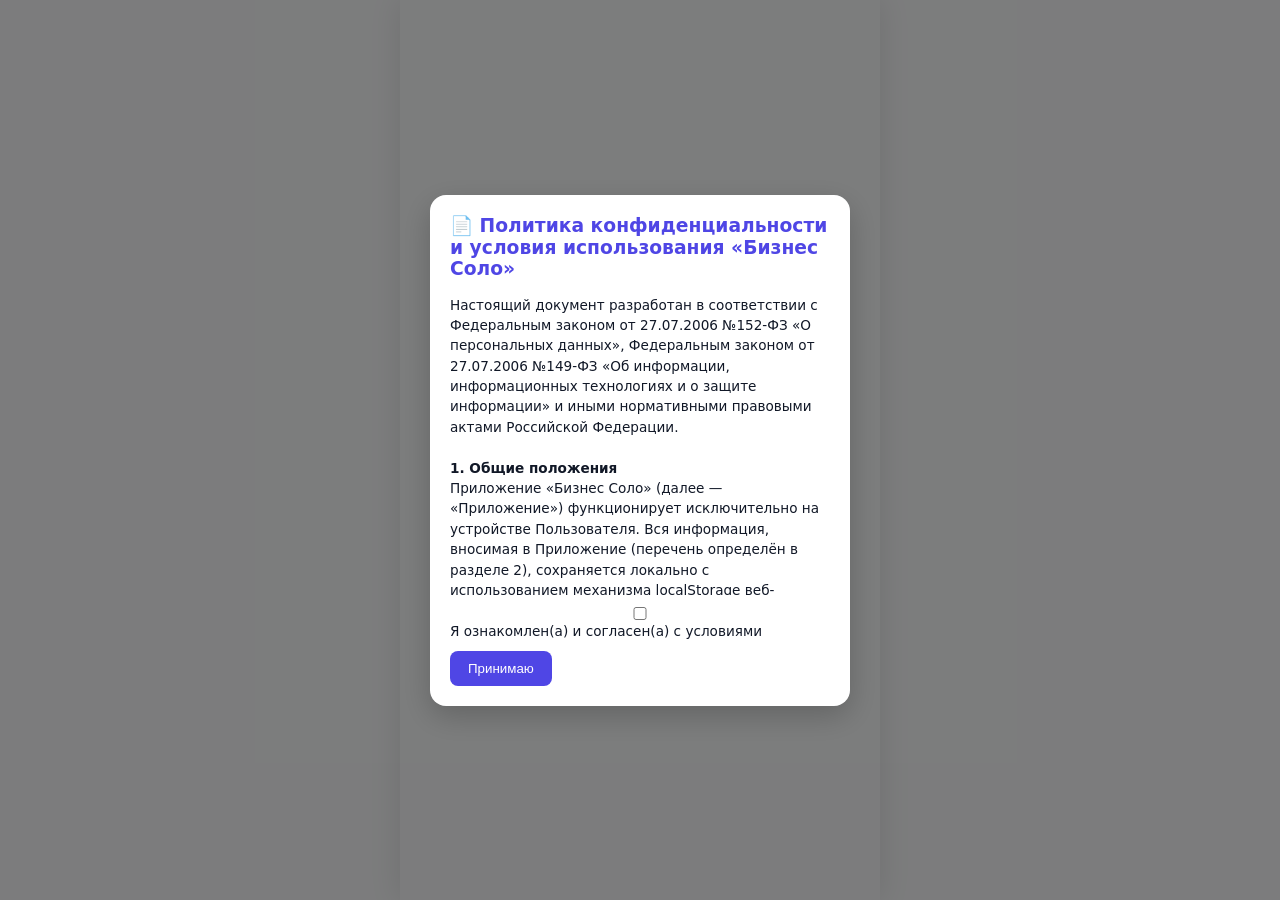
==== commit c70bd392: "Update index.html Обновленная политика конфиденциальности" ====
--- a/index.html
+++ b/index.html
@@ -74,25 +74,62 @@
   <div class="modal">
     <h3>📄 Политика конфиденциальности и условия использования «Бизнес Соло»</h3>
     <div class="policy-text" style="font-size:0.85rem; line-height:1.5; max-height:300px; overflow-y:auto; margin-bottom:12px;">
-      <strong>Версия тестовой сборки beta v.1.0.0</strong><br><br>
-      <strong>Дата последнего обновления: 30 апреля 2026 года</strong><br><br>
+    
+
       Настоящий документ разработан в соответствии с Федеральным законом от 27.07.2006 №152-ФЗ «О персональных данных», Федеральным законом от 27.07.2006 №149-ФЗ «Об информации, информационных технологиях и о защите информации» и иными нормативными правовыми актами Российской Федерации.<br><br>
-      1. <strong>Общие положения</strong><br>
-      Приложение «Бизнес Соло» (далее — «Приложение») функционирует исключительно на устройстве Пользователя. Вся информация, вносимая в Приложение (включая, но не ограничиваясь: фамилии, имена, отчества, номера телефонов, адреса электронной почты, физические адреса, финансовые показатели), сохраняется локально с использованием механизма localStorage веб-браузера, входящего в состав Приложения.<br><br>
-      2. <strong>Порядок обработки персональных данных</strong><br>
-      Пользователь самостоятельно определяет цели обработки персональных данных, состав обрабатываемых персональных данных, а также действия (операции), совершаемые с ними. В рамках использования Приложения Пользователь выступает оператором персональных данных в смысле, придаваемом Федеральным законом «О персональных данных». Разработчик Приложения (Ильяс Ишмухаметов) не осуществляет сбор, хранение, систематизацию, накопление, уточнение, использование, распространение, передачу, обезличивание, блокирование, уничтожение персональных данных, внесённых Пользователем в Приложение. Разработчик не имеет доступа к указанным данным ни при каких обстоятельствах.<br><br>
-      3. <strong>Согласие на обработку</strong><br>
-      Пользователь обязан самостоятельно получить необходимые согласия от субъектов персональных данных, чьи данные вносятся в Приложение. Разработчик не несёт ответственности за нарушение Пользователем законодательства о персональных данных.<br><br>
-      4. <strong>Хранение и безопасность</strong><br>
-      Данные сохраняются в незашифрованном виде в localStorage, который защищён стандартными механизмами безопасности операционной системы и браузера. Пользователь осознаёт и принимает риски, связанные с возможностью несанкционированного доступа третьих лиц к его разблокированному устройству.<br>
-      При очистке данных браузера, переустановке Приложения, использовании режима инкогнито информация может быть безвозвратно утеряна. Настоятельно рекомендуется регулярно создавать резервные копии.<br><br>
-      5. <strong>Бесплатность и добровольные пожертвования</strong><br>
+
+      <strong>1. Общие положения</strong><br>
+      Приложение «Бизнес Соло» (далее — «Приложение») функционирует исключительно на устройстве Пользователя. Вся информация, вносимая в Приложение (перечень определён в разделе 2), сохраняется локально с использованием механизма localStorage веб-браузера, входящего в состав Приложения. Разработчик (Ильяс Ишмухаметов) не осуществляет сбор, хранение, систематизацию, накопление, уточнение, использование, распространение, передачу, обезличивание, блокирование, уничтожение персональных данных, внесённых Пользователем в Приложение. Разработчик не имеет доступа к указанным данным ни при каких обстоятельствах.<br><br>
+
+      <strong>2. Состав обрабатываемых данных</strong><br>
+      Пользователь может вносить следующие категории информации, в том числе относящейся к персональным данным третьих лиц (клиентов, контрагентов):
+      <ul>
+        <li>Фамилия, имя, отчество</li>
+        <li>Тип субъекта (физическое или юридическое лицо / индивидуальный предприниматель)</li>
+        <li>Контактный телефон</li>
+        <li>Адрес электронной почты</li>
+        <li>Почтовый адрес</li>
+        <li>Произвольные текстовые заметки (описание)</li>
+        <li>Финансовые обязательства (суммы предоплаты, постоплаты, затрат)</li>
+        <li>Даты и сроки исполнения обязательств</li>
+        <li>Статусы оплат (получена/не получена)</li>
+        <li>Стадии воронки продаж</li>
+        <li>Настройки темы оформления, параметры PIN-защиты (только технические данные)</li>
+      </ul><br>
+
+      <strong>3. Цели обработки</strong><br>
+      Данные используются исключительно для:
+      <ul>
+        <li>Ведения клиентской базы и учёта контрагентов</li>
+        <li>Контроля исполнения обязательств (задолженностей, оплат)</li>
+        <li>Анализа воронки продаж (статистика на устройстве Пользователя)</li>
+        <li>Расчёта налога на профессиональный доход (НПД)</li>
+        <li>Экспорта данных по инициативе Пользователя</li>
+      </ul>
+      Данные НЕ используются для рекламных или маркетинговых целей и не передаются третьим лицам.<br><br>
+
+      <strong>4. Согласие на обработку</strong><br>
+      Пользователь самостоятельно выступает оператором персональных данных в отношении вносимых сведений. Пользователь обязуется получить все необходимые согласия от субъектов персональных данных, чьи данные он вносит в Приложение. Разработчик не несёт ответственности за нарушение Пользователем законодательства о персональных данных.<br><br>
+
+      <strong>5. Хранение и безопасность</strong><br>
+      Хранение осуществляется локально в незашифрованном виде (localStorage) и защищено стандартными механизмами безопасности операционной системы и браузера. Приложение предоставляет дополнительную защиту посредством PIN-кода (настраивается в разделе «Настройки»). Пользователь осознаёт и принимает риски, связанные с возможностью несанкционированного доступа к разблокированному устройству, а также с использованием Приложения на устройствах, подвергнутых взлому (root-доступ, jailbreak). Рекомендуется использовать блокировку экрана устройства и надёжный PIN-код.<br><br>
+
+      <strong>6. Срок хранения данных</strong><br>
+      Данные хранятся до тех пор, пока Пользователь самостоятельно не удалит их с помощью соответствующих функций Приложения, либо до очистки данных браузера/хранилища localStorage. Пользователь в любой момент может просмотреть, изменить или удалить внесённые данные штатными средствами Приложения.<br><br>
+
+      <strong>7. Резервное копирование</strong><br>
+      Приложение позволяет создавать резервные копии данных в формате JSON. Резервные копии сохраняются на устройстве Пользователя или на внешних носителях по его выбору. Разработчик не имеет доступа к этим копиям. Пользователь обязан хранить резервные копии в безопасном месте и не передавать их третьим лицам.<br><br>
+
+      <strong>8. Бесплатность и добровольные пожертвования</strong><br>
       Приложение предоставляется на безвозмездной основе. Поддержка разработки осуществляется исключительно через добровольные пожертвования на платформах Boosty и DonationAlerts (ссылки доступны в разделе «О приложении»).<br><br>
-      6. <strong>Ответственность и отказ от гарантий</strong><br>
-      Приложение предоставляется по принципу «как есть». Разработчик не гарантирует отсутствие ошибок, бесперебойную и безошибочную работу, а также полную сохранность данных. Разработчик не несёт ответственности за любые убытки, прямые или косвенные, возникшие в результате использования или невозможности использования Приложения.<br><br>
-      7. <strong>Применимое право и разрешение споров</strong><br>
+
+      <strong>9. Ответственность и отказ от гарантий</strong><br>
+      Приложение предоставляется по принципу «как есть». Разработчик не гарантирует отсутствие ошибок, бесперебойную и безошибочную работу, а также полную сохранность данных. Разработчик не несёт ответственности за любые убытки, прямые или косвенные, возникшие в результате использования или невозможности использования Приложения, в максимальной степени, допустимой законодательством.<br><br>
+
+      <strong>10. Применимое право и разрешение споров</strong><br>
       Отношения между Пользователем и Разработчиком регулируются законодательством Российской Федерации. Все споры подлежат разрешению в досудебном претензионном порядке (срок ответа — 30 дней), а при недостижении согласия — в суде по месту нахождения Разработчика.<br><br>
-      8. <strong>Контакты</strong><br>
+
+      <strong>11. Контакты</strong><br>
       Обратная связь: ВКонтакте (vk.ru/composerbloknot).<br>
       Приложение создано с использованием технологий искусственного интеллекта.
     </div>
@@ -258,4 +295,4 @@
 
 <script src="app.js"></script>
 </body>
-</html>+</html>
